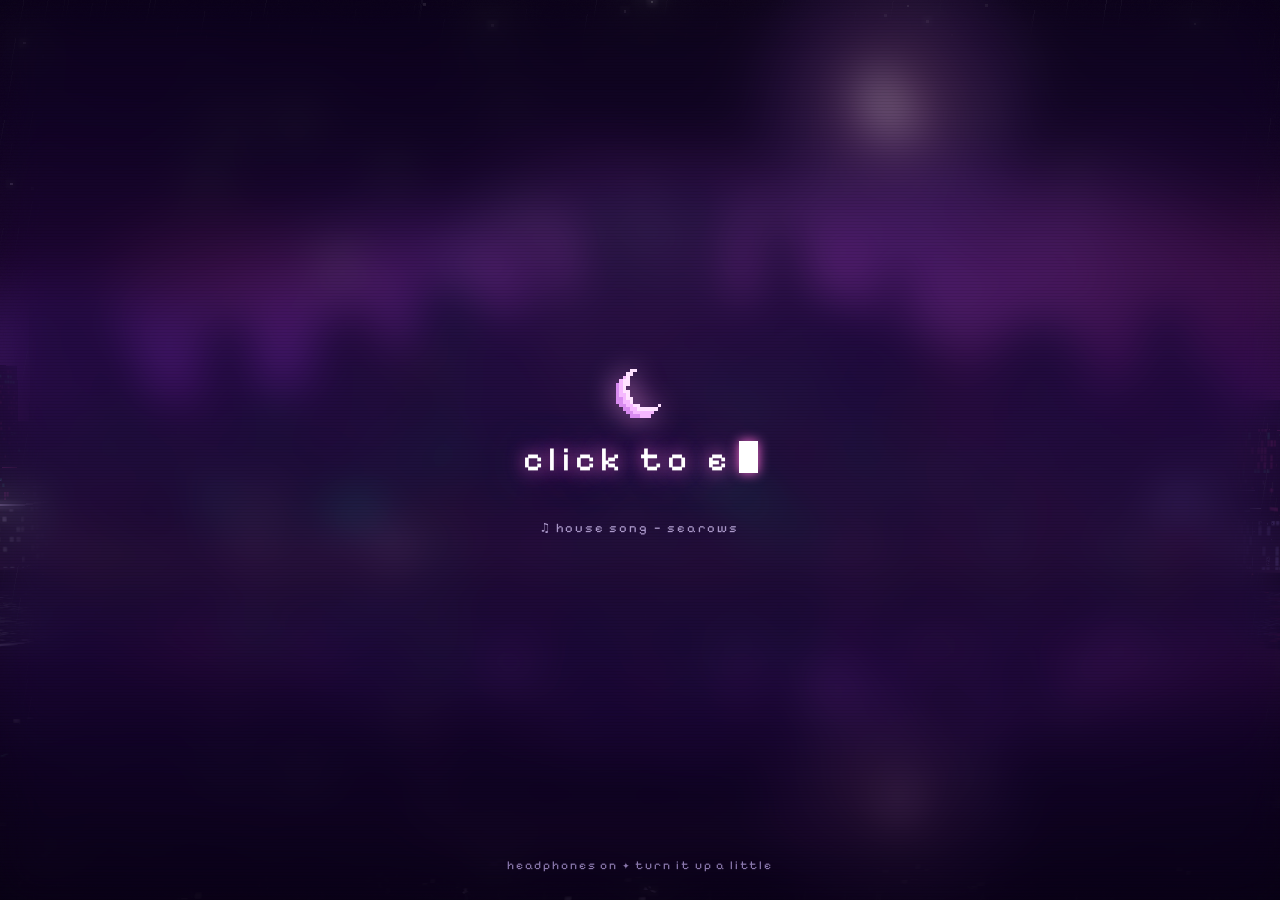
==== index.html @ 864dca1b "Add neon night-city bio page A static GitHub Pages bio site: a frosted 3D tilt card in front of a th" ====
<!doctype html>
<html lang="en">
  <head>
    <meta charset="utf-8" />
    <meta name="viewport" content="width=device-width, initial-scale=1, viewport-fit=cover" />
    <title>Æon</title>
    <meta name="description" content="Æon (s.p.e_c) — a little neon city that never sleeps." />
    <meta name="theme-color" content="#0b0418" />
    <meta name="color-scheme" content="dark" />

    <meta property="og:type" content="website" />
    <meta property="og:title" content="Æon ✦ s.p.e_c" />
    <meta property="og:description" content="your value doesn’t decrease because of someone’s inability to see your worth." />
    <meta property="og:image" content="assets/img/avatar.webp" />
    <meta name="twitter:card" content="summary" />

    <link rel="icon" type="image/png" href="assets/img/favicon.png" />
    <link rel="apple-touch-icon" href="assets/img/apple-touch-icon.png" />

    <link rel="preconnect" href="https://fonts.googleapis.com" />
    <link rel="preconnect" href="https://fonts.gstatic.com" crossorigin />
    <link
      href="https://fonts.googleapis.com/css2?family=Grenze+Gotisch:wght@500;700&family=Outfit:wght@300;400;500;600&family=Pixelify+Sans:wght@400;500;600&display=swap"
      rel="stylesheet"
    />
    <link rel="stylesheet" href="assets/css/style.css" />
    <link rel="preload" href="assets/img/avatar.webp" as="image" />
    <link rel="preload" href="assets/img/banner.webp" as="image" />

    <script type="importmap">
      {
        "imports": {
          "three": "./assets/vendor/three/three.module.min.js",
          "three/addons/": "./assets/vendor/three/addons/"
        }
      }
    </script>
  </head>
  <body class="is-locked">
    <!-- the city -->
    <canvas id="city" aria-hidden="true"></canvas>
    <div class="fallback-sky" aria-hidden="true"></div>
    <div class="vignette" aria-hidden="true"></div>
    <div class="grain" aria-hidden="true"></div>
    <canvas id="sparkles" aria-hidden="true"></canvas>
    <div class="cursor" aria-hidden="true"><span class="cursor-ring"></span><span class="cursor-dot"></span></div>

    <!-- click to enter -->
    <div id="enter" class="enter" role="button" tabindex="0" aria-label="Click to enter">
      <div class="enter-scan" aria-hidden="true"></div>
      <div class="enter-inner">
        <div class="enter-moon" aria-hidden="true"></div>
        <p class="enter-title">
          <span id="enter-text">waking the city</span><span class="caret" aria-hidden="true"></span>
        </p>
        <div class="enter-loader" aria-hidden="true"><span id="enter-progress"></span></div>
        <p class="enter-sub" id="enter-sub">♫ house song — searows</p>
      </div>
      <p class="enter-hint">headphones on ✦ turn it up a little</p>
    </div>

    <!-- profile -->
    <main class="stage" id="stage">
      <!-- frosted glass lives outside the 3D layer stack so backdrop blur works -->
      <div class="glass" aria-hidden="true"></div>
      <div class="tilt" id="tilt">
        <article class="card" id="card" aria-label="Profile card">
          <div class="card-border" aria-hidden="true"></div>
          <div class="card-glare" aria-hidden="true"></div>

          <div class="card-content">
            <header class="banner">
              <img class="banner-img" id="banner" alt="" />
              <div class="banner-shine" aria-hidden="true"></div>
              <span class="chip chip-views" id="weather-chip" title="Current weather in the city"></span>
            </header>

            <div class="avatar-row">
              <div class="avatar" id="avatar">
                <span class="avatar-ring" aria-hidden="true"></span>
                <img class="avatar-img" id="avatar-img" alt="" />
                <span class="status-dot" id="status-dot" title="Idle" aria-label="Idle"></span>
                <span class="skulls" id="skulls" aria-hidden="true"></span>
              </div>
              <div class="status-bubble" id="status-bubble">
                <span id="status-text"></span>
              </div>
            </div>

            <section class="identity">
              <h1 class="display-name">
                <span class="name-text" id="display-name"></span>
                <span class="name-emoji" aria-hidden="true">
                  <svg viewBox="0 0 20 20"><circle cx="10" cy="10" r="9" fill="#ff9be6" /><circle cx="7" cy="8" r="1.4" fill="#3a0f3d" /><circle cx="13" cy="8" r="1.4" fill="#3a0f3d" /><path d="M6 11.5c1 2.2 7 2.2 8 0" fill="none" stroke="#3a0f3d" stroke-width="1.5" stroke-linecap="round" /></svg>
                </span>
              </h1>
              <p class="handle">
                <span id="username"></span>
                <span class="dot-sep" aria-hidden="true">•</span>
                <span class="server-tag" title="Server tag"><img src="assets/img/avatar.webp" alt="" />SpEc</span>
              </p>
              <ul class="badges" id="badges" aria-label="Badges"></ul>
            </section>

            <nav class="socials" id="socials" aria-label="Socials"></nav>

            <section class="block">
              <h2>Bio</h2>
              <p class="bio" id="bio" aria-live="off"></p>
            </section>

            <section class="block block-row">
              <div>
                <h2>Member Since</h2>
                <p class="meta" id="member-since"></p>
              </div>
              <div class="grow">
                <h2>Connections</h2>
                <ul class="connections" id="connections"></ul>
              </div>
            </section>

            <section class="block presence" id="presence" hidden>
              <h2>Right Now</h2>
              <p class="meta" id="presence-text"></p>
            </section>

            <section class="player" id="player" aria-label="Music player">
              <div class="player-top">
                <div class="disc" id="disc" aria-hidden="true"><span class="disc-label"></span></div>
                <div class="track">
                  <p class="track-title" id="track-title"></p>
                  <p class="track-artist" id="track-artist"></p>
                </div>
                <canvas class="viz" id="viz" aria-hidden="true"></canvas>
              </div>
              <div class="progress">
                <span class="time" id="time-cur">0:00</span>
                <div class="bar" id="bar" role="slider" tabindex="0" aria-label="Seek" aria-valuemin="0" aria-valuemax="100" aria-valuenow="0">
                  <div class="bar-fill" id="bar-fill"></div>
                  <div class="bar-knob" id="bar-knob"></div>
                </div>
                <span class="time" id="time-dur">0:00</span>
              </div>
              <div class="player-controls">
                <div class="volume">
                  <button class="icon-btn sm" id="vol-btn" aria-label="Mute"></button>
                  <input type="range" id="vol" min="0" max="1" step="0.01" aria-label="Volume" />
                </div>
                <div class="transport">
                  <button class="icon-btn" id="prev-btn" aria-label="Previous"></button>
                  <button class="icon-btn play" id="play-btn" aria-label="Play"></button>
                  <button class="icon-btn" id="next-btn" aria-label="Next"></button>
                </div>
                <div class="loop-tag" aria-hidden="true">on repeat</div>
              </div>
            </section>
          </div>
        </article>
      </div>
    </main>

    <!-- hud -->
    <div class="hud-left" aria-hidden="true">
      <span id="clock">--:--</span>
      <span class="hud-sep">/</span>
      <span id="hud-weather">rain</span>
    </div>

    <aside class="dock" aria-label="Scene settings">
      <button class="icon-btn" id="weather-btn" data-tip="weather · W"></button>
      <button class="icon-btn" id="ambience-btn" data-tip="ambience · A"></button>
      <button class="icon-btn" id="pixel-btn" data-tip="pixel mode · P"></button>
      <button class="icon-btn" id="mute-btn" data-tip="mute · M"></button>
    </aside>

    <div class="toast" id="toast" role="status" aria-live="polite"></div>

    <noscript>
      <div class="noscript">this little city needs JavaScript to wake up ✦</div>
    </noscript>

    <script type="module" src="assets/js/main.js"></script>
  </body>
</html>
---- assets/css/style.css ----
/* ─────────────────────────────────────────────────────────────
   SpEc — neon night city bio
   ───────────────────────────────────────────────────────────── */

:root {
  --bg: #07020f;
  --ink: #f4ecff;
  --muted: #c2b0e2;
  --dim: #8b78ad;
  --line: rgba(205, 170, 255, 0.14);
  --line-strong: rgba(220, 190, 255, 0.28);
  --glass: rgba(20, 8, 40, 0.5);
  --glass-2: rgba(36, 14, 66, 0.55);
  --pink: #ff6fd8;
  --cyan: #6ff0ff;
  --lav: #b49cff;
  --idle: #f0b232;
  --radius: 22px;
  --font: 'Outfit', system-ui, -apple-system, 'Segoe UI', sans-serif;
  --pixel: 'Pixelify Sans', 'Outfit', monospace;
  --goth: 'Grenze Gotisch', 'Outfit', serif;
  --ease: cubic-bezier(0.2, 0.8, 0.2, 1);
}

*,
*::before,
*::after {
  box-sizing: border-box;
}

html,
body {
  margin: 0;
  min-height: 100%;
  background: var(--bg);
  color: var(--ink);
  font-family: var(--font);
  -webkit-font-smoothing: antialiased;
  -webkit-tap-highlight-color: transparent;
}

body {
  overflow-x: hidden;
}
body.is-locked {
  overflow: hidden;
}

img {
  display: block;
  max-width: 100%;
}

button {
  font: inherit;
  color: inherit;
  background: none;
  border: 0;
  padding: 0;
  cursor: pointer;
}

a {
  color: inherit;
  text-decoration: none;
}

:focus-visible {
  outline: 2px solid var(--cyan);
  outline-offset: 3px;
  border-radius: 10px;
}

svg {
  display: block;
}

/* ───────── background layers ───────── */

#city {
  position: fixed;
  inset: 0;
  width: 100vw;
  height: 100vh;
  height: 100lvh;
  display: block;
  z-index: 0;
}
#city.pixelated {
  image-rendering: pixelated;
}

.fallback-sky {
  position: fixed;
  inset: 0;
  z-index: -1;
  background:
    radial-gradient(120% 60% at 50% 100%, rgba(122, 40, 140, 0.55), transparent 60%),
    linear-gradient(#05010c, #140630 55%, #2f1157);
}
.no-webgl .fallback-sky {
  z-index: 0;
}
.no-webgl .fallback-sky::after {
  content: '';
  position: absolute;
  inset: auto 0 0 0;
  height: 45%;
  background: url('../img/banner.webp') center bottom / cover no-repeat;
  opacity: 0.55;
  filter: blur(2px) saturate(1.2);
  mask-image: linear-gradient(transparent, #000 40%);
}

.vignette {
  position: fixed;
  inset: 0;
  z-index: 1;
  pointer-events: none;
  background:
    radial-gradient(120% 90% at 50% 45%, transparent 55%, rgba(4, 0, 10, 0.7) 100%),
    linear-gradient(rgba(7, 2, 15, 0.25), transparent 30%, transparent 75%, rgba(7, 2, 15, 0.5));
}

.grain {
  position: fixed;
  inset: -50%;
  z-index: 2;
  pointer-events: none;
  opacity: 0.07;
  mix-blend-mode: overlay;
  background-image: url("data:image/svg+xml,%3Csvg xmlns='http://www.w3.org/2000/svg' width='200' height='200'%3E%3Cfilter id='n'%3E%3CfeTurbulence type='fractalNoise' baseFrequency='0.9' numOctaves='2' stitchTiles='stitch'/%3E%3C/filter%3E%3Crect width='100%25' height='100%25' filter='url(%23n)'/%3E%3C/svg%3E");
  animation: grain 1.2s steps(6) infinite;
}
@keyframes grain {
  0% { transform: translate(0, 0); }
  20% { transform: translate(-4%, 3%); }
  40% { transform: translate(3%, -5%); }
  60% { transform: translate(-6%, -2%); }
  80% { transform: translate(5%, 4%); }
  100% { transform: translate(0, 0); }
}

#sparkles {
  position: fixed;
  inset: 0;
  z-index: 60;
  pointer-events: none;
}

/* ───────── custom cursor ───────── */

.cursor {
  display: none;
}
@media (pointer: fine) {
  body.custom-cursor,
  body.custom-cursor a,
  body.custom-cursor button,
  body.custom-cursor [role='button'],
  body.custom-cursor [role='slider'],
  body.custom-cursor input {
    cursor: none;
  }
  body.custom-cursor .cursor {
    display: block;
  }
}
.cursor {
  position: fixed;
  left: 0;
  top: 0;
  z-index: 70;
  pointer-events: none;
  opacity: 0;
  transition: opacity 0.3s;
}
.cursor.is-active {
  opacity: 1;
}
.cursor-dot,
.cursor-ring {
  position: absolute;
  left: 0;
  top: 0;
  border-radius: 50%;
  transform: translate(-50%, -50%);
}
.cursor-dot {
  width: 6px;
  height: 6px;
  background: #fff;
  box-shadow: 0 0 10px 2px var(--pink), 0 0 22px 4px rgba(111, 240, 255, 0.5);
}
.cursor-ring {
  width: 30px;
  height: 30px;
  border: 1.5px solid rgba(255, 255, 255, 0.45);
  transition: width 0.25s var(--ease), height 0.25s var(--ease), border-color 0.25s, background 0.25s;
}
.cursor.is-hover .cursor-ring {
  width: 46px;
  height: 46px;
  border-color: var(--pink);
  background: rgba(255, 111, 216, 0.08);
}
.cursor.is-down .cursor-ring {
  width: 22px;
  height: 22px;
}

/* ───────── enter screen ───────── */

.enter {
  position: fixed;
  inset: 0;
  z-index: 50;
  display: grid;
  place-items: center;
  background: rgba(8, 2, 18, 0.42);
  -webkit-backdrop-filter: blur(22px) saturate(1.25);
  backdrop-filter: blur(22px) saturate(1.25);
  cursor: pointer;
  transition: opacity 1.1s var(--ease), backdrop-filter 1.1s var(--ease), -webkit-backdrop-filter 1.1s var(--ease);
  user-select: none;
}
.enter.is-loading {
  cursor: progress;
}
.enter.is-gone {
  opacity: 0;
  -webkit-backdrop-filter: blur(0) saturate(1);
  backdrop-filter: blur(0) saturate(1);
  pointer-events: none;
}
.enter-scan {
  position: absolute;
  inset: 0;
  pointer-events: none;
  background: repeating-linear-gradient(transparent 0 2px, rgba(0, 0, 0, 0.16) 2px 3px);
  opacity: 0.5;
}
.enter-inner {
  position: relative;
  display: grid;
  justify-items: center;
  gap: 18px;
  padding: 24px;
  text-align: center;
  animation: float 6s ease-in-out infinite;
}
@keyframes float {
  50% { transform: translateY(-8px); }
}
.enter-moon {
  width: 56px;
  height: 56px;
  filter: drop-shadow(0 0 14px rgba(255, 160, 240, 0.7));
}
.enter-moon svg {
  width: 100%;
  height: 100%;
}
.enter-title {
  margin: 0;
  font-family: var(--pixel);
  font-weight: 500;
  font-size: clamp(22px, 4.4vw, 34px);
  letter-spacing: 0.18em;
  text-transform: lowercase;
  color: #fff;
  text-shadow: 0 0 18px rgba(255, 111, 216, 0.85), 0 0 42px rgba(160, 110, 255, 0.6);
}
.caret {
  display: inline-block;
  width: 0.55em;
  height: 0.95em;
  margin-left: 0.18em;
  vertical-align: -0.1em;
  background: currentColor;
  box-shadow: 0 0 12px var(--pink);
  animation: blink 1s steps(1) infinite;
}
@keyframes blink {
  50% { opacity: 0; }
}
.enter-loader {
  width: 180px;
  height: 4px;
  border-radius: 4px;
  background: rgba(255, 255, 255, 0.1);
  overflow: hidden;
  transition: opacity 0.5s;
}
.enter-loader span {
  display: block;
  height: 100%;
  width: 0%;
  background: linear-gradient(90deg, var(--cyan), var(--lav), var(--pink));
  box-shadow: 0 0 12px var(--pink);
  transition: width 0.4s var(--ease);
}
.enter.is-ready .enter-loader {
  opacity: 0;
}
.enter-sub {
  margin: 0;
  font-family: var(--pixel);
  font-size: 13px;
  letter-spacing: 0.14em;
  color: var(--muted);
  opacity: 0.85;
}
.enter-hint {
  position: absolute;
  bottom: max(28px, env(safe-area-inset-bottom));
  left: 0;
  right: 0;
  margin: 0;
  text-align: center;
  font-family: var(--pixel);
  font-size: 12px;
  letter-spacing: 0.16em;
  color: var(--dim);
}

/* ───────── stage + card ───────── */

.stage {
  position: relative;
  z-index: 10;
  min-height: 100vh;
  min-height: 100dvh;
  display: grid;
  grid-template-columns: min(420px, 100%);
  justify-content: center;
  align-content: center;
  padding: 48px 16px 88px;
  perspective: 1400px;
}

/* glass + tilt share one grid cell and the same rotation */
.glass,
.tilt {
  grid-area: 1 / 1;
  transform: rotateX(var(--rx, 0deg)) rotateY(var(--ry, 0deg));
  translate: 0 60px;
  scale: 0.92;
  rotate: x 24deg;
}
.glass {
  opacity: 0;
}
.is-entered .glass,
.is-entered .tilt {
  animation: card-in 1.5s var(--ease) 0.35s forwards;
}
@keyframes card-in {
  to {
    translate: 0 0;
    scale: 1;
    rotate: x 0deg;
    opacity: 1;
  }
}

.tilt {
  transform-style: preserve-3d;
}

.card {
  position: relative;
  border-radius: var(--radius);
  transform-style: preserve-3d;
}

.glass {
  border-radius: var(--radius);
  background:
    radial-gradient(120% 70% at 50% 0%, rgba(120, 50, 200, 0.22), transparent 60%),
    linear-gradient(180deg, rgba(28, 10, 54, 0.6), rgba(12, 4, 26, 0.76));
  -webkit-backdrop-filter: blur(18px) saturate(1.3);
  backdrop-filter: blur(18px) saturate(1.3);
  box-shadow:
    0 30px 80px -20px rgba(0, 0, 0, 0.8),
    0 0 0 1px rgba(255, 255, 255, 0.04) inset,
    0 0 60px -10px rgba(180, 80, 255, 0.35);
}

@property --spin {
  syntax: '<angle>';
  inherits: false;
  initial-value: 0deg;
}
.card-border {
  position: absolute;
  inset: 0;
  border-radius: inherit;
  padding: 1.5px;
  background: conic-gradient(
    from var(--spin),
    rgba(111, 240, 255, 0.85),
    rgba(180, 156, 255, 0.25) 25%,
    rgba(255, 111, 216, 0.85) 50%,
    rgba(180, 156, 255, 0.25) 75%,
    rgba(111, 240, 255, 0.85)
  );
  -webkit-mask: linear-gradient(#000 0 0) content-box, linear-gradient(#000 0 0);
  -webkit-mask-composite: xor;
  mask: linear-gradient(#000 0 0) content-box exclude, linear-gradient(#000 0 0);
  animation: spin 9s linear infinite, fade-75 1s ease 0.9s forwards;
  opacity: 0;
  pointer-events: none;
}
@keyframes fade-75 {
  to { opacity: 0.75; }
}
@keyframes spin {
  to { --spin: 360deg; }
}

.card-glare {
  position: absolute;
  inset: 0;
  border-radius: inherit;
  pointer-events: none;
  background: radial-gradient(
    600px circle at var(--gx, 50%) var(--gy, 0%),
    rgba(255, 255, 255, 0.11),
    rgba(255, 170, 240, 0.04) 30%,
    transparent 55%
  );
  mix-blend-mode: screen;
  transform: translateZ(1px);
}
.card-border,
.card-glare {
  animation-play-state: paused;
}
.is-entered .card-border,
.is-entered .card-glare {
  animation-play-state: running;
}

.card-content {
  position: relative;
  padding: 10px 10px 12px;
  transform-style: preserve-3d;
}

/* depth layers — these float above the glass as the card tilts */
.banner { transform: translateZ(14px); }
.avatar-row { transform: translateZ(46px); }
.identity { transform: translateZ(34px); }
.socials { transform: translateZ(30px); }
.block { transform: translateZ(20px); }
.player { transform: translateZ(26px); }

/* staged reveal */
.card-content > * {
  opacity: 0;
  translate: 0 14px;
}
.is-entered .card-content > * {
  animation: rise 0.9s var(--ease) forwards;
}
.is-entered .card-content > :nth-child(1) { animation-delay: 0.7s; }
.is-entered .card-content > :nth-child(2) { animation-delay: 0.82s; }
.is-entered .card-content > :nth-child(3) { animation-delay: 0.94s; }
.is-entered .card-content > :nth-child(4) { animation-delay: 1.06s; }
.is-entered .card-content > :nth-child(5) { animation-delay: 1.18s; }
.is-entered .card-content > :nth-child(6) { animation-delay: 1.3s; }
.is-entered .card-content > :nth-child(7) { animation-delay: 1.42s; }
.is-entered .card-content > :nth-child(8) { animation-delay: 1.54s; }
@keyframes rise {
  to {
    opacity: 1;
    translate: 0 0;
  }
}

/* ───────── banner ───────── */

.banner {
  position: relative;
  height: 136px;
  border-radius: 16px;
  overflow: hidden;
  background: #120626;
}
.banner-img {
  width: 100%;
  height: 100%;
  object-fit: cover;
  image-rendering: pixelated;
  transform: scale(1.06);
  transition: transform 0.6s var(--ease);
}
.card:hover .banner-img {
  transform: scale(1.1);
}
.banner::after {
  content: '';
  position: absolute;
  inset: 0;
  background: linear-gradient(180deg, transparent 45%, rgba(14, 5, 30, 0.7));
}
.banner-shine {
  position: absolute;
  inset: 0;
  z-index: 1;
  background: linear-gradient(105deg, transparent 35%, rgba(255, 255, 255, 0.16) 48%, transparent 60%);
  translate: -120% 0;
  animation: shine 7s ease-in-out 2.5s infinite;
}
@keyframes shine {
  0% { translate: -120% 0; }
  22%, 100% { translate: 120% 0; }
}
.chip {
  position: absolute;
  z-index: 2;
  top: 10px;
  right: 10px;
  display: inline-flex;
  align-items: center;
  gap: 6px;
  padding: 5px 10px 5px 8px;
  border-radius: 999px;
  font-family: var(--pixel);
  font-size: 11px;
  letter-spacing: 0.08em;
  color: var(--ink);
  background: rgba(10, 3, 22, 0.55);
  border: 1px solid var(--line);
  -webkit-backdrop-filter: blur(6px);
  backdrop-filter: blur(6px);
}
.chip svg {
  width: 13px;
  height: 13px;
}

/* ───────── avatar ───────── */

.avatar-row {
  position: relative;
  display: flex;
  align-items: flex-end;
  gap: 10px;
  margin: -56px 0 0 14px;
  z-index: 2;
}
.avatar {
  position: relative;
  width: 104px;
  height: 104px;
  flex: none;
}
.avatar-img {
  position: absolute;
  inset: 7px;
  width: calc(100% - 14px);
  height: calc(100% - 14px);
  border-radius: 50%;
  object-fit: cover;
  image-rendering: pixelated;
  border: 4px solid #160831;
  background: #160831;
}
.avatar-ring {
  position: absolute;
  inset: 0;
  border-radius: 50%;
  background: conic-gradient(from 200deg, #ff5fd2, #c86bff, #6c3cff, #ff5fd2 70%, #ffc0f0, #ff5fd2);
  filter: drop-shadow(0 0 10px rgba(255, 95, 210, 0.8)) drop-shadow(0 0 24px rgba(160, 80, 255, 0.5));
  -webkit-mask: radial-gradient(circle, transparent 46px, #000 47px);
  mask: radial-gradient(circle, transparent 46px, #000 47px);
  animation: ring 12s linear infinite;
}
@keyframes ring {
  to { transform: rotate(360deg); }
}
.status-dot {
  position: absolute;
  right: 2px;
  bottom: 4px;
  width: 30px;
  height: 30px;
  border-radius: 50%;
  background: #160831;
  display: grid;
  place-items: center;
}
.status-dot::before {
  content: '';
  width: 18px;
  height: 18px;
  border-radius: 50%;
  background: var(--status, var(--idle));
  -webkit-mask: radial-gradient(circle at 30% 30%, transparent 5.5px, #000 6px);
  mask: radial-gradient(circle at 30% 30%, transparent 5.5px, #000 6px);
  filter: drop-shadow(0 0 6px var(--status, var(--idle)));
}
.status-dot[data-status='online']::before,
.status-dot[data-status='dnd']::before,
.status-dot[data-status='offline']::before {
  -webkit-mask: none;
  mask: none;
}
.status-dot[data-status='online'] { --status: #23a55a; }
.status-dot[data-status='dnd'] { --status: #f23f43; }
.status-dot[data-status='offline'] { --status: #80848e; }

.skulls {
  position: absolute;
  left: -14px;
  bottom: -6px;
  display: flex;
  align-items: flex-end;
  gap: 0;
  pointer-events: none;
  filter: drop-shadow(0 2px 0 #4a2a8a) drop-shadow(0 0 8px rgba(180, 140, 255, 0.5));
}
.skulls svg {
  width: 34px;
  height: 34px;
  animation: bob 3.2s ease-in-out infinite;
}
.skulls svg + svg {
  width: 24px;
  height: 24px;
  margin-left: -6px;
  animation-delay: -1.2s;
}
@keyframes bob {
  50% { transform: translateY(-3px) rotate(-4deg); }
}

.status-bubble {
  position: relative;
  margin-bottom: 30px;
  max-width: 220px;
  padding: 8px 12px;
  border-radius: 16px;
  font-size: 13px;
  line-height: 1.3;
  color: var(--ink);
  background: rgba(34, 14, 64, 0.85);
  border: 1px solid var(--line-strong);
  box-shadow: 0 6px 20px rgba(0, 0, 0, 0.35);
}
.status-bubble::before,
.status-bubble::after {
  content: '';
  position: absolute;
  border-radius: 50%;
  background: rgba(34, 14, 64, 0.85);
  border: 1px solid var(--line-strong);
}
.status-bubble::before {
  width: 12px;
  height: 12px;
  left: -8px;
  bottom: -4px;
}
.status-bubble::after {
  width: 7px;
  height: 7px;
  left: -16px;
  bottom: -10px;
}

/* ───────── identity ───────── */

.identity {
  padding: 10px 12px 0;
}
.display-name {
  margin: 0;
  display: flex;
  align-items: center;
  gap: 10px;
  font-family: var(--goth);
  font-weight: 700;
  font-size: 46px;
  line-height: 1.05;
  letter-spacing: 0.01em;
}
.name-text {
  position: relative;
  background: linear-gradient(100deg, #8ff6ff 0%, #b9a2ff 38%, #ff8ae0 70%, #ffc6f1 100%);
  background-size: 200% 100%;
  -webkit-background-clip: text;
  background-clip: text;
  color: transparent;
  filter: drop-shadow(0 0 12px rgba(255, 111, 216, 0.45)) drop-shadow(0 0 2px rgba(255, 255, 255, 0.3));
  animation: sheen 8s ease-in-out infinite;
}
@keyframes sheen {
  50% { background-position: 100% 0; }
}
.name-text::before,
.name-text::after {
  content: attr(data-text);
  position: absolute;
  inset: 0;
  opacity: 0;
  pointer-events: none;
}
.display-name:hover .name-text::before {
  opacity: 0.7;
  color: var(--cyan);
  -webkit-text-fill-color: var(--cyan);
  animation: glitch-a 0.6s steps(2) infinite;
}
.display-name:hover .name-text::after {
  opacity: 0.7;
  color: var(--pink);
  -webkit-text-fill-color: var(--pink);
  animation: glitch-b 0.6s steps(2) infinite;
}
@keyframes glitch-a {
  0% { transform: translate(-2px, 0); clip-path: inset(0 0 60% 0); }
  50% { transform: translate(2px, 1px); clip-path: inset(40% 0 20% 0); }
  100% { transform: translate(-1px, -1px); clip-path: inset(70% 0 0 0); }
}
@keyframes glitch-b {
  0% { transform: translate(2px, 0); clip-path: inset(50% 0 10% 0); }
  50% { transform: translate(-2px, -1px); clip-path: inset(0 0 70% 0); }
  100% { transform: translate(1px, 1px); clip-path: inset(20% 0 40% 0); }
}
.name-emoji svg {
  width: 26px;
  height: 26px;
  filter: drop-shadow(0 0 8px rgba(255, 155, 230, 0.7));
  animation: wiggle 5s ease-in-out infinite;
}
@keyframes wiggle {
  0%, 86%, 100% { transform: rotate(0); }
  90% { transform: rotate(-14deg); }
  95% { transform: rotate(10deg); }
}

.handle {
  margin: 6px 0 0;
  display: flex;
  align-items: center;
  gap: 8px;
  font-size: 15px;
  color: var(--muted);
}
.dot-sep {
  color: var(--dim);
}
.server-tag {
  display: inline-flex;
  align-items: center;
  gap: 6px;
  padding: 3px 9px 3px 4px;
  border-radius: 8px;
  font-family: var(--pixel);
  font-size: 12px;
  letter-spacing: 0.06em;
  color: var(--ink);
  background: rgba(255, 255, 255, 0.06);
  border: 1px solid var(--line);
}
.server-tag img {
  width: 16px;
  height: 16px;
  border-radius: 4px;
  image-rendering: pixelated;
}

.badges {
  list-style: none;
  margin: 12px 0 0;
  padding: 5px 6px;
  display: inline-flex;
  flex-wrap: wrap;
  gap: 2px;
  border-radius: 10px;
  background: rgba(10, 3, 22, 0.45);
  border: 1px solid var(--line);
}
.badge {
  position: relative;
  width: 26px;
  height: 26px;
  display: grid;
  place-items: center;
  border-radius: 7px;
  color: var(--c, var(--lav));
  transition: transform 0.25s var(--ease), background 0.25s;
}
.badge svg {
  width: 16px;
  height: 16px;
  filter: drop-shadow(0 0 5px var(--c, var(--lav)));
}
.badge:hover {
  transform: translateY(-2px) scale(1.12);
  background: rgba(255, 255, 255, 0.07);
}

/* tooltips */
[data-tip] {
  position: relative;
}
[data-tip]::after {
  content: attr(data-tip);
  position: absolute;
  left: 50%;
  bottom: calc(100% + 8px);
  translate: -50% 4px;
  white-space: nowrap;
  padding: 5px 9px;
  border-radius: 8px;
  font-family: var(--pixel);
  font-size: 11px;
  letter-spacing: 0.06em;
  color: #fff;
  background: rgba(14, 5, 30, 0.95);
  border: 1px solid var(--line-strong);
  box-shadow: 0 6px 18px rgba(0, 0, 0, 0.45);
  opacity: 0;
  pointer-events: none;
  transition: opacity 0.18s, translate 0.18s var(--ease);
  z-index: 20;
}
[data-tip]:hover::after,
[data-tip]:focus-visible::after {
  opacity: 1;
  translate: -50% 0;
}

/* ───────── socials ───────── */

.socials {
  display: flex;
  flex-wrap: wrap;
  justify-content: center;
  gap: 6px;
  padding: 14px 8px 2px;
}
.social {
  width: 36px;
  height: 36px;
  display: grid;
  place-items: center;
  border-radius: 12px;
  color: var(--ink);
  background: rgba(255, 255, 255, 0.05);
  border: 1px solid var(--line);
  transition: transform 0.3s var(--ease), background 0.3s, color 0.3s, box-shadow 0.3s, border-color 0.3s;
}
.social svg {
  width: 17px;
  height: 17px;
  transition: filter 0.3s;
}
.social:hover,
.social:focus-visible {
  transform: translateY(-4px);
  color: #fff;
  border-color: var(--hc, var(--pink));
  background: color-mix(in srgb, var(--hc, var(--pink)) 18%, transparent);
  box-shadow: 0 10px 26px -8px var(--hc, var(--pink));
}
.social:hover svg {
  filter: drop-shadow(0 0 6px var(--hc, var(--pink)));
}
.social.is-placeholder {
  opacity: 0.8;
}

/* ───────── blocks ───────── */

.block {
  margin: 12px 12px 0;
  padding-top: 12px;
  border-top: 1px solid var(--line);
}
.block h2 {
  margin: 0 0 6px;
  font-size: 12px;
  font-weight: 600;
  letter-spacing: 0.12em;
  text-transform: uppercase;
  color: var(--dim);
}
.bio {
  margin: 0;
  min-height: 2.9em;
  font-size: 15px;
  line-height: 1.45;
  color: var(--ink);
}
.bio .caret {
  width: 2px;
  height: 1em;
  margin-left: 2px;
  background: var(--pink);
}
.block-row {
  display: flex;
  gap: 22px;
  flex-wrap: wrap;
}
.block-row > div {
  min-width: 0;
}
.block-row > .grow {
  flex: 1;
}
.meta {
  margin: 0;
  display: flex;
  align-items: center;
  gap: 7px;
  font-size: 14.5px;
  color: var(--ink);
}
.meta small {
  color: var(--dim);
  font-size: 12.5px;
}
.meta svg {
  width: 15px;
  height: 15px;
  color: var(--lav);
  flex: none;
}

/* ───────── player ───────── */

.player {
  margin: 14px 4px 0;
  padding: 12px 12px 10px;
  border-radius: 16px;
  background: linear-gradient(135deg, rgba(60, 20, 110, 0.38), rgba(20, 8, 40, 0.5));
  border: 1px solid var(--line);
  box-shadow: inset 0 1px 0 rgba(255, 255, 255, 0.05);
}
.player-top {
  display: flex;
  align-items: center;
  gap: 12px;
}
.disc {
  position: relative;
  width: 48px;
  height: 48px;
  flex: none;
  border-radius: 50%;
  background:
    radial-gradient(circle, #0d0418 0 3px, transparent 3.5px),
    radial-gradient(circle, transparent 12px, rgba(255, 255, 255, 0.06) 12.5px, transparent 13.5px),
    radial-gradient(circle, transparent 16px, rgba(255, 255, 255, 0.05) 16.5px, transparent 17.5px),
    radial-gradient(circle, transparent 20px, rgba(255, 255, 255, 0.04) 20.5px, transparent 21.5px),
    conic-gradient(from 30deg, #1a0a2e, #2a1248, #1a0a2e, #2a1248, #1a0a2e);
  box-shadow: 0 0 0 1px rgba(255, 255, 255, 0.08), 0 6px 18px rgba(0, 0, 0, 0.5);
  animation: vinyl 3.6s linear infinite;
  animation-play-state: paused;
}
.disc-label {
  position: absolute;
  inset: 14px;
  border-radius: 50%;
  background: url('../img/avatar.webp') center / 260% no-repeat;
  image-rendering: pixelated;
  -webkit-mask: radial-gradient(circle, transparent 2.5px, #000 3px);
  mask: radial-gradient(circle, transparent 2.5px, #000 3px);
}
.is-playing .disc {
  animation-play-state: running;
  box-shadow: 0 0 0 1px rgba(255, 255, 255, 0.08), 0 0 22px -2px rgba(255, 111, 216, 0.6);
}
@keyframes vinyl {
  to { transform: rotate(360deg); }
}
.track {
  min-width: 0;
  flex: 1;
}
.track-title {
  margin: 0;
  font-weight: 600;
  font-size: 15px;
  white-space: nowrap;
  overflow: hidden;
  text-overflow: ellipsis;
}
.track-artist {
  margin: 2px 0 0;
  font-size: 13px;
  color: var(--muted);
  white-space: nowrap;
  overflow: hidden;
  text-overflow: ellipsis;
}
.viz {
  width: 84px;
  height: 34px;
  flex: none;
}

.progress {
  display: flex;
  align-items: center;
  gap: 10px;
  margin-top: 10px;
}
.time {
  font-family: var(--pixel);
  font-size: 11px;
  letter-spacing: 0.04em;
  color: var(--muted);
  min-width: 30px;
  font-variant-numeric: tabular-nums;
}
.time:last-child {
  text-align: right;
}
.bar {
  position: relative;
  flex: 1;
  height: 16px;
  cursor: pointer;
  touch-action: none;
}
.bar::before {
  content: '';
  position: absolute;
  left: 0;
  right: 0;
  top: 50%;
  height: 4px;
  translate: 0 -50%;
  border-radius: 4px;
  background: rgba(255, 255, 255, 0.12);
}
.bar-fill {
  position: absolute;
  left: 0;
  top: 50%;
  height: 4px;
  width: 0%;
  translate: 0 -50%;
  border-radius: 4px;
  background: linear-gradient(90deg, var(--cyan), var(--lav), var(--pink));
  box-shadow: 0 0 10px rgba(255, 111, 216, 0.55);
}
.bar-knob {
  position: absolute;
  top: 50%;
  left: 0%;
  width: 12px;
  height: 12px;
  translate: -50% -50%;
  border-radius: 50%;
  background: #fff;
  box-shadow: 0 0 10px var(--pink);
  scale: 0;
  transition: scale 0.2s var(--ease);
}
.bar:hover .bar-knob,
.bar:focus-visible .bar-knob,
.bar.is-drag .bar-knob {
  scale: 1;
}

.player-controls {
  display: grid;
  grid-template-columns: 1fr auto 1fr;
  align-items: center;
  margin-top: 6px;
}
.transport {
  display: flex;
  align-items: center;
  gap: 6px;
}
.icon-btn {
  width: 36px;
  height: 36px;
  display: grid;
  place-items: center;
  border-radius: 12px;
  color: var(--ink);
  transition: background 0.2s, transform 0.2s var(--ease), color 0.2s;
}
.icon-btn svg {
  width: 18px;
  height: 18px;
}
.icon-btn:hover {
  background: rgba(255, 255, 255, 0.08);
}
.icon-btn:active {
  transform: scale(0.92);
}
.icon-btn.sm {
  width: 30px;
  height: 30px;
}
.icon-btn.sm svg {
  width: 16px;
  height: 16px;
}
.icon-btn.play {
  width: 42px;
  height: 42px;
  border-radius: 50%;
  color: #1a0630;
  background: linear-gradient(135deg, #fff, #ffd4f4);
  box-shadow: 0 0 20px -2px rgba(255, 111, 216, 0.7);
}
.icon-btn.play:hover {
  background: linear-gradient(135deg, #fff, #ffc2ef);
  transform: scale(1.06);
}
.icon-btn.play svg {
  fill: currentColor;
}
.volume {
  display: flex;
  align-items: center;
  gap: 4px;
  color: var(--muted);
}
.volume input[type='range'] {
  -webkit-appearance: none;
  appearance: none;
  width: 64px;
  height: 16px;
  background: transparent;
}
.volume input[type='range']::-webkit-slider-runnable-track {
  height: 3px;
  border-radius: 3px;
  background: linear-gradient(90deg, var(--lav) var(--v, 50%), rgba(255, 255, 255, 0.15) var(--v, 50%));
}
.volume input[type='range']::-moz-range-track {
  height: 3px;
  border-radius: 3px;
  background: linear-gradient(90deg, var(--lav) var(--v, 50%), rgba(255, 255, 255, 0.15) var(--v, 50%));
}
.volume input[type='range']::-webkit-slider-thumb {
  -webkit-appearance: none;
  width: 11px;
  height: 11px;
  margin-top: -4px;
  border-radius: 50%;
  background: #fff;
  box-shadow: 0 0 8px var(--pink);
}
.volume input[type='range']::-moz-range-thumb {
  width: 11px;
  height: 11px;
  border: 0;
  border-radius: 50%;
  background: #fff;
  box-shadow: 0 0 8px var(--pink);
}
.loop-tag {
  justify-self: end;
  font-family: var(--pixel);
  font-size: 10.5px;
  letter-spacing: 0.1em;
  color: var(--dim);
}

/* ───────── connections ───────── */

.connections {
  list-style: none;
  margin: 4px 0 0;
  padding: 0;
  display: grid;
  gap: 8px;
}
.connection {
  display: flex;
  align-items: center;
  gap: 8px;
  padding: 5px 10px 5px 5px;
  border-radius: 999px;
  background: rgba(255, 255, 255, 0.04);
  border: 1px solid var(--line);
  transition: background 0.25s, border-color 0.25s, transform 0.25s var(--ease);
}
.connection:hover {
  background: rgba(255, 111, 216, 0.08);
  border-color: rgba(255, 111, 216, 0.4);
  transform: translateX(3px);
}
.connection .ico {
  width: 24px;
  height: 24px;
  display: grid;
  place-items: center;
  border-radius: 50%;
  background: #fff;
  color: #14072a;
}
.connection .ico svg {
  width: 15px;
  height: 15px;
}
.connection .label {
  flex: 1;
  font-size: 14px;
  font-weight: 500;
}
.connection .arrow svg {
  width: 14px;
  height: 14px;
  color: var(--muted);
  transition: transform 0.25s var(--ease);
}
.connection:hover .arrow svg {
  transform: translate(2px, -2px);
  color: var(--pink);
}

/* ───────── hud + dock ───────── */

.hud-left {
  position: fixed;
  z-index: 20;
  left: max(18px, env(safe-area-inset-left));
  bottom: max(18px, env(safe-area-inset-bottom));
  display: flex;
  gap: 8px;
  font-family: var(--pixel);
  font-size: 12px;
  letter-spacing: 0.14em;
  color: var(--muted);
  text-shadow: 0 0 10px rgba(180, 120, 255, 0.6);
  opacity: 0;
  transition: opacity 1s 1.5s;
}
.hud-sep {
  color: var(--dim);
}

.dock {
  position: fixed;
  z-index: 20;
  right: max(16px, env(safe-area-inset-right));
  bottom: max(16px, env(safe-area-inset-bottom));
  display: flex;
  gap: 4px;
  padding: 5px;
  border-radius: 16px;
  background: rgba(16, 6, 32, 0.55);
  border: 1px solid var(--line);
  -webkit-backdrop-filter: blur(12px);
  backdrop-filter: blur(12px);
  opacity: 0;
  translate: 0 12px;
  transition: opacity 1s 1.6s, translate 1s var(--ease) 1.6s;
}
.is-entered .dock,
.is-entered .hud-left {
  opacity: 1;
  translate: 0 0;
}
.dock .icon-btn {
  color: var(--muted);
}
.dock .icon-btn.is-on {
  color: var(--ink);
  background: rgba(180, 156, 255, 0.16);
}
.dock [data-tip]::after {
  left: auto;
  right: 0;
  translate: 0 4px;
}
.dock [data-tip]:hover::after,
.dock [data-tip]:focus-visible::after {
  translate: 0 0;
}

.toast {
  position: fixed;
  z-index: 80;
  left: 50%;
  top: max(20px, env(safe-area-inset-top));
  translate: -50% -20px;
  padding: 10px 16px;
  border-radius: 999px;
  font-family: var(--pixel);
  font-size: 13px;
  letter-spacing: 0.06em;
  color: #fff;
  background: rgba(20, 8, 40, 0.88);
  border: 1px solid rgba(255, 111, 216, 0.45);
  box-shadow: 0 10px 30px rgba(0, 0, 0, 0.5), 0 0 24px -6px var(--pink);
  opacity: 0;
  pointer-events: none;
  transition: opacity 0.3s, translate 0.4s var(--ease);
  white-space: nowrap;
}
.toast.is-on {
  opacity: 1;
  translate: -50% 0;
}

.noscript {
  position: fixed;
  inset: 0;
  z-index: 100;
  display: grid;
  place-items: center;
  font-family: var(--pixel);
  color: var(--ink);
  background: var(--bg);
}

/* ───────── responsive ───────── */

@media (max-width: 480px) {
  .stage {
    padding: 28px 14px 92px;
  }
  .socials {
    gap: 4px;
    padding-inline: 0;
  }
  .social {
    width: 33px;
    height: 33px;
    border-radius: 10px;
  }
  .social svg {
    width: 15px;
    height: 15px;
  }
  .banner {
    height: 128px;
  }
  .display-name {
    font-size: 40px;
  }
  .status-bubble {
    font-size: 12px;
    max-width: 170px;
  }
  .hud-left {
    display: none;
  }
  .dock {
    right: 50%;
    translate: 50% 12px;
  }
  .is-entered .dock {
    translate: 50% 0;
  }
}

@media (max-height: 760px) and (min-width: 481px) {
  .stage {
    align-content: start;
  }
}

@media (prefers-reduced-motion: reduce) {
  .grain,
  .enter-inner,
  .card-border,
  .avatar-ring,
  .banner-shine,
  .skulls svg,
  .name-text,
  .name-emoji svg {
    animation: none !important;
  }
  .is-entered .glass,
  .is-entered .tilt {
    animation-duration: 0.01s;
    animation-delay: 0s;
  }
  .is-entered .card-content > * {
    animation-duration: 0.01s;
    animation-delay: 0s !important;
  }
}
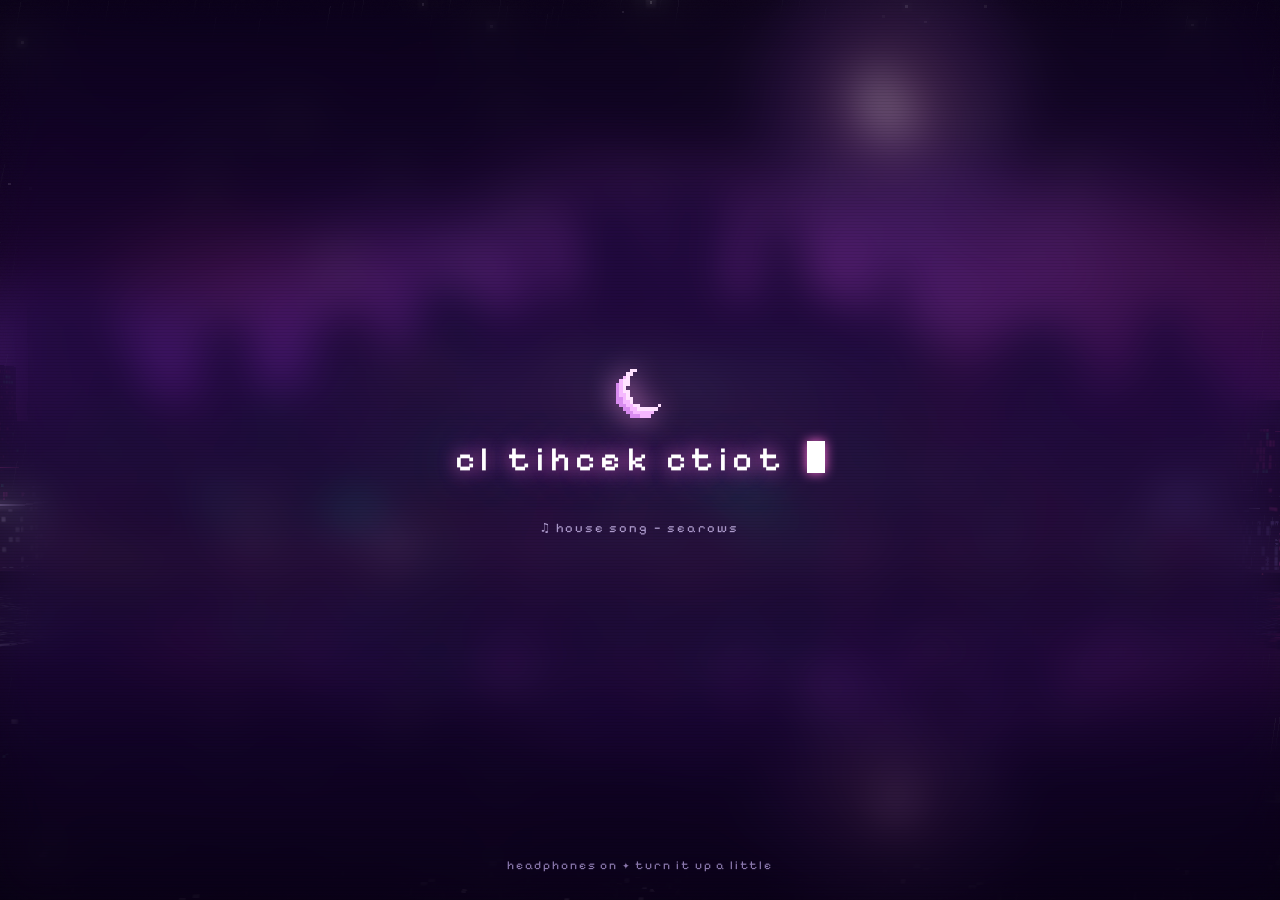
==== commit 813509aa: "Redesign as a horizontal guns.lol-style flip card Replace the Discord-profile layout with a wide 3D " ====
--- a/index.html
+++ b/index.html
@@ -25,7 +25,6 @@
     />
     <link rel="stylesheet" href="assets/css/style.css" />
     <link rel="preload" href="assets/img/avatar.webp" as="image" />
-    <link rel="preload" href="assets/img/banner.webp" as="image" />
 
     <script type="importmap">
       {
@@ -59,106 +58,135 @@
       <p class="enter-hint">headphones on ✦ turn it up a little</p>
     </div>
 
-    <!-- profile -->
+    <!-- the card -->
     <main class="stage" id="stage">
       <!-- frosted glass lives outside the 3D layer stack so backdrop blur works -->
       <div class="glass" aria-hidden="true"></div>
+
       <div class="tilt" id="tilt">
-        <article class="card" id="card" aria-label="Profile card">
+        <!-- ─── front ─── -->
+        <article class="face front" id="card" aria-label="Profile">
           <div class="card-border" aria-hidden="true"></div>
           <div class="card-glare" aria-hidden="true"></div>
 
-          <div class="card-content">
-            <header class="banner">
-              <img class="banner-img" id="banner" alt="" />
-              <div class="banner-shine" aria-hidden="true"></div>
-              <span class="chip chip-views" id="weather-chip" title="Current weather in the city"></span>
-            </header>
-
-            <div class="avatar-row">
-              <div class="avatar" id="avatar">
+          <div class="face-content">
+            <div class="corner">
+              <span class="chip" id="views-chip" hidden title="Profile views">
+                <span class="chip-ico" id="views-ico"></span><span id="views">0</span>
+              </span>
+              <button class="chip chip-btn" id="flip-btn" aria-label="Flip the card">
+                <span class="chip-ico" id="flip-ico"></span>flip
+              </button>
+            </div>
+
+            <header class="hero">
+              <div class="avatar">
+                <span class="avatar-glow" aria-hidden="true"></span>
                 <span class="avatar-ring" aria-hidden="true"></span>
                 <img class="avatar-img" id="avatar-img" alt="" />
-                <span class="status-dot" id="status-dot" title="Idle" aria-label="Idle"></span>
-                <span class="skulls" id="skulls" aria-hidden="true"></span>
-              </div>
-              <div class="status-bubble" id="status-bubble">
-                <span id="status-text"></span>
-              </div>
-            </div>
-
-            <section class="identity">
-              <h1 class="display-name">
-                <span class="name-text" id="display-name"></span>
-                <span class="name-emoji" aria-hidden="true">
-                  <svg viewBox="0 0 20 20"><circle cx="10" cy="10" r="9" fill="#ff9be6" /><circle cx="7" cy="8" r="1.4" fill="#3a0f3d" /><circle cx="13" cy="8" r="1.4" fill="#3a0f3d" /><path d="M6 11.5c1 2.2 7 2.2 8 0" fill="none" stroke="#3a0f3d" stroke-width="1.5" stroke-linecap="round" /></svg>
+                <span class="avatar-orbit" aria-hidden="true"><i></i></span>
+              </div>
+
+              <div class="hero-text">
+                <h1 class="name">
+                  <span class="name-text" id="display-name"></span>
+                  <span class="name-sparkles" aria-hidden="true"><i></i><i></i><i></i><i></i><i></i></span>
+                </h1>
+                <p class="tagline" aria-live="off">
+                  <span id="tagline"></span><span class="caret" aria-hidden="true"></span>
+                </p>
+                <div class="meta-row">
+                  <span class="meta" id="location"></span>
+                  <ul class="badges" id="badges" aria-label="Badges"></ul>
+                </div>
+              </div>
+            </header>
+
+            <nav class="socials" id="socials" aria-label="Socials"></nav>
+
+            <div class="widgets">
+              <button class="widget discord" id="discord-widget" aria-label="Copy Discord username">
+                <span class="dw-avatar">
+                  <img src="assets/img/avatar.webp" alt="" />
+                  <span class="status-dot" id="status-dot" data-status="idle" title="Idle"></span>
                 </span>
-              </h1>
-              <p class="handle">
-                <span id="username"></span>
-                <span class="dot-sep" aria-hidden="true">•</span>
-                <span class="server-tag" title="Server tag"><img src="assets/img/avatar.webp" alt="" />SpEc</span>
-              </p>
-              <ul class="badges" id="badges" aria-label="Badges"></ul>
-            </section>
-
-            <nav class="socials" id="socials" aria-label="Socials"></nav>
-
-            <section class="block">
-              <h2>Bio</h2>
-              <p class="bio" id="bio" aria-live="off"></p>
-            </section>
-
-            <section class="block block-row">
-              <div>
-                <h2>Member Since</h2>
-                <p class="meta" id="member-since"></p>
-              </div>
-              <div class="grow">
-                <h2>Connections</h2>
-                <ul class="connections" id="connections"></ul>
-              </div>
-            </section>
-
-            <section class="block presence" id="presence" hidden>
-              <h2>Right Now</h2>
-              <p class="meta" id="presence-text"></p>
-            </section>
-
-            <section class="player" id="player" aria-label="Music player">
-              <div class="player-top">
-                <div class="disc" id="disc" aria-hidden="true"><span class="disc-label"></span></div>
+                <span class="dw-text">
+                  <span class="dw-name"><span id="dw-name"></span><span class="dw-user" id="dw-user"></span></span>
+                  <span class="dw-status" id="dw-status"></span>
+                </span>
+                <span class="dw-icon" id="dw-icon" aria-hidden="true"></span>
+              </button>
+
+              <section class="widget player" id="player" aria-label="Music player">
+                <div class="disc" aria-hidden="true"><span class="disc-label"></span></div>
                 <div class="track">
-                  <p class="track-title" id="track-title"></p>
+                  <div class="track-row">
+                    <p class="track-title" id="track-title"></p>
+                    <canvas class="viz" id="viz" aria-hidden="true"></canvas>
+                  </div>
                   <p class="track-artist" id="track-artist"></p>
-                </div>
-                <canvas class="viz" id="viz" aria-hidden="true"></canvas>
-              </div>
-              <div class="progress">
-                <span class="time" id="time-cur">0:00</span>
-                <div class="bar" id="bar" role="slider" tabindex="0" aria-label="Seek" aria-valuemin="0" aria-valuemax="100" aria-valuenow="0">
-                  <div class="bar-fill" id="bar-fill"></div>
-                  <div class="bar-knob" id="bar-knob"></div>
-                </div>
-                <span class="time" id="time-dur">0:00</span>
-              </div>
-              <div class="player-controls">
-                <div class="volume">
-                  <button class="icon-btn sm" id="vol-btn" aria-label="Mute"></button>
-                  <input type="range" id="vol" min="0" max="1" step="0.01" aria-label="Volume" />
+                  <div class="progress">
+                    <span class="time" id="time-cur">0:00</span>
+                    <div class="bar" id="bar" role="slider" tabindex="0" aria-label="Seek" aria-valuemin="0" aria-valuemax="100" aria-valuenow="0">
+                      <div class="bar-fill" id="bar-fill"></div>
+                      <div class="bar-knob" id="bar-knob"></div>
+                    </div>
+                    <span class="time" id="time-dur">0:00</span>
+                  </div>
                 </div>
                 <div class="transport">
-                  <button class="icon-btn" id="prev-btn" aria-label="Previous"></button>
+                  <button class="icon-btn sm" id="prev-btn" aria-label="Previous" hidden></button>
                   <button class="icon-btn play" id="play-btn" aria-label="Play"></button>
-                  <button class="icon-btn" id="next-btn" aria-label="Next"></button>
+                  <button class="icon-btn sm" id="next-btn" aria-label="Next" hidden></button>
                 </div>
-                <div class="loop-tag" aria-hidden="true">on repeat</div>
-              </div>
-            </section>
+              </section>
+            </div>
+          </div>
+        </article>
+
+        <!-- ─── back ─── -->
+        <article class="face back" aria-label="About">
+          <div class="card-border" aria-hidden="true"></div>
+          <div class="face-content back-content">
+            <div class="corner">
+              <button class="chip chip-btn" id="flip-back-btn" aria-label="Flip back">
+                <span class="chip-ico" id="flip-back-ico"></span>back
+              </button>
+            </div>
+
+            <p class="back-kicker">✦ about</p>
+            <p class="back-quote" id="about"></p>
+
+            <div class="facts">
+              <div class="fact">
+                <span class="fact-label">member since</span>
+                <span class="fact-value" id="member-since"></span>
+              </div>
+              <div class="fact">
+                <span class="fact-label">local time</span>
+                <span class="fact-value" id="back-clock"></span>
+              </div>
+              <div class="fact">
+                <span class="fact-label">on repeat</span>
+                <span class="fact-value" id="back-track"></span>
+              </div>
+            </div>
+
+            <div class="back-links" id="links"></div>
+
+            <p class="shortcuts">
+              <kbd>W</kbd> weather <kbd>A</kbd> ambience <kbd>P</kbd> pixel <kbd>M</kbd> mute <kbd>F</kbd> flip
+            </p>
           </div>
         </article>
       </div>
     </main>
+
+    <!-- volume (top-left, guns.lol style) -->
+    <div class="vol-pill" id="vol-pill">
+      <button class="icon-btn sm" id="vol-btn" aria-label="Mute"></button>
+      <input type="range" id="vol" min="0" max="1" step="0.01" aria-label="Volume" />
+    </div>
 
     <!-- hud -->
     <div class="hud-left" aria-hidden="true">
@@ -171,7 +199,6 @@
       <button class="icon-btn" id="weather-btn" data-tip="weather · W"></button>
       <button class="icon-btn" id="ambience-btn" data-tip="ambience · A"></button>
       <button class="icon-btn" id="pixel-btn" data-tip="pixel mode · P"></button>
-      <button class="icon-btn" id="mute-btn" data-tip="mute · M"></button>
     </aside>
 
     <div class="toast" id="toast" role="status" aria-live="polite"></div>
--- a/assets/css/style.css
+++ b/assets/css/style.css
@@ -9,17 +9,26 @@
   --dim: #8b78ad;
   --line: rgba(205, 170, 255, 0.14);
   --line-strong: rgba(220, 190, 255, 0.28);
-  --glass: rgba(20, 8, 40, 0.5);
-  --glass-2: rgba(36, 14, 66, 0.55);
+  --panel: rgba(255, 255, 255, 0.045);
   --pink: #ff6fd8;
   --cyan: #6ff0ff;
   --lav: #b49cff;
-  --idle: #f0b232;
-  --radius: 22px;
+  --radius: 26px;
   --font: 'Outfit', system-ui, -apple-system, 'Segoe UI', sans-serif;
   --pixel: 'Pixelify Sans', 'Outfit', monospace;
   --goth: 'Grenze Gotisch', 'Outfit', serif;
   --ease: cubic-bezier(0.2, 0.8, 0.2, 1);
+}
+
+@property --spin {
+  syntax: '<angle>';
+  inherits: false;
+  initial-value: 0deg;
+}
+@property --flip {
+  syntax: '<angle>';
+  inherits: true;
+  initial-value: 0deg;
 }
 
 *,
@@ -38,7 +47,6 @@
   -webkit-font-smoothing: antialiased;
   -webkit-tap-highlight-color: transparent;
 }
-
 body {
   overflow-x: hidden;
 }
@@ -50,7 +58,6 @@
   display: block;
   max-width: 100%;
 }
-
 button {
   font: inherit;
   color: inherit;
@@ -59,20 +66,17 @@
   padding: 0;
   cursor: pointer;
 }
-
 a {
   color: inherit;
   text-decoration: none;
 }
-
+svg {
+  display: block;
+}
 :focus-visible {
   outline: 2px solid var(--cyan);
   outline-offset: 3px;
   border-radius: 10px;
-}
-
-svg {
-  display: block;
 }
 
 /* ───────── background layers ───────── */
@@ -100,16 +104,6 @@
 }
 .no-webgl .fallback-sky {
   z-index: 0;
-}
-.no-webgl .fallback-sky::after {
-  content: '';
-  position: absolute;
-  inset: auto 0 0 0;
-  height: 45%;
-  background: url('../img/banner.webp') center bottom / cover no-repeat;
-  opacity: 0.55;
-  filter: blur(2px) saturate(1.2);
-  mask-image: linear-gradient(transparent, #000 40%);
 }
 
 .vignette {
@@ -152,6 +146,16 @@
 
 .cursor {
   display: none;
+  position: fixed;
+  left: 0;
+  top: 0;
+  z-index: 70;
+  pointer-events: none;
+  opacity: 0;
+  transition: opacity 0.3s;
+}
+.cursor.is-active {
+  opacity: 1;
 }
 @media (pointer: fine) {
   body.custom-cursor,
@@ -165,18 +169,6 @@
   body.custom-cursor .cursor {
     display: block;
   }
-}
-.cursor {
-  position: fixed;
-  left: 0;
-  top: 0;
-  z-index: 70;
-  pointer-events: none;
-  opacity: 0;
-  transition: opacity 0.3s;
-}
-.cursor.is-active {
-  opacity: 1;
 }
 .cursor-dot,
 .cursor-ring {
@@ -324,7 +316,7 @@
   color: var(--dim);
 }
 
-/* ───────── stage + card ───────── */
+/* ───────── stage: glass + 3D card ───────── */
 
 .stage {
   position: relative;
@@ -332,26 +324,44 @@
   min-height: 100vh;
   min-height: 100dvh;
   display: grid;
-  grid-template-columns: min(420px, 100%);
+  grid-template-columns: min(720px, 100%);
   justify-content: center;
   align-content: center;
-  padding: 48px 16px 88px;
-  perspective: 1400px;
+  padding: 72px 18px 96px;
+  perspective: 1600px;
+  transition: --flip 1.1s var(--ease);
+}
+.stage.is-flipped {
+  --flip: 180deg;
 }
 
 /* glass + tilt share one grid cell and the same rotation */
 .glass,
 .tilt {
   grid-area: 1 / 1;
-  transform: rotateX(var(--rx, 0deg)) rotateY(var(--ry, 0deg));
-  translate: 0 60px;
-  scale: 0.92;
-  rotate: x 24deg;
+  transform: rotateX(var(--rx, 0deg)) rotateY(calc(var(--ry, 0deg) + var(--flip)));
+  translate: 0 70px;
+  scale: 0.9;
+  rotate: x 26deg;
 }
 .glass {
   opacity: 0;
-}
-.is-entered .glass,
+  border-radius: var(--radius);
+  background:
+    radial-gradient(90% 120% at 0% 0%, rgba(140, 60, 220, 0.24), transparent 55%),
+    radial-gradient(70% 90% at 100% 100%, rgba(255, 90, 210, 0.12), transparent 60%),
+    linear-gradient(160deg, rgba(28, 10, 54, 0.58), rgba(12, 4, 26, 0.74));
+  -webkit-backdrop-filter: blur(20px) saturate(1.35);
+  backdrop-filter: blur(20px) saturate(1.35);
+  box-shadow:
+    0 40px 90px -24px rgba(0, 0, 0, 0.85),
+    0 0 0 1px rgba(255, 255, 255, 0.04) inset,
+    0 0 80px -16px rgba(180, 80, 255, 0.4);
+}
+/* the tilt layer must never animate opacity — Chrome would flatten its 3D stack */
+.is-entered .glass {
+  animation: glass-in 1.5s var(--ease) 0.35s forwards;
+}
 .is-entered .tilt {
   animation: card-in 1.5s var(--ease) 0.35s forwards;
 }
@@ -360,38 +370,44 @@
     translate: 0 0;
     scale: 1;
     rotate: x 0deg;
+  }
+}
+@keyframes glass-in {
+  to {
+    translate: 0 0;
+    scale: 1;
+    rotate: x 0deg;
     opacity: 1;
   }
 }
 
 .tilt {
+  position: relative;
   transform-style: preserve-3d;
 }
 
-.card {
+.face {
   position: relative;
   border-radius: var(--radius);
   transform-style: preserve-3d;
 }
-
-.glass {
-  border-radius: var(--radius);
-  background:
-    radial-gradient(120% 70% at 50% 0%, rgba(120, 50, 200, 0.22), transparent 60%),
-    linear-gradient(180deg, rgba(28, 10, 54, 0.6), rgba(12, 4, 26, 0.76));
-  -webkit-backdrop-filter: blur(18px) saturate(1.3);
-  backdrop-filter: blur(18px) saturate(1.3);
-  box-shadow:
-    0 30px 80px -20px rgba(0, 0, 0, 0.8),
-    0 0 0 1px rgba(255, 255, 255, 0.04) inset,
-    0 0 60px -10px rgba(180, 80, 255, 0.35);
-}
-
-@property --spin {
-  syntax: '<angle>';
-  inherits: false;
-  initial-value: 0deg;
-}
+.face.back {
+  position: absolute;
+  inset: 0;
+  transform: rotateY(180deg);
+}
+/* every plane in the 3D stack hides its back so the faces don't bleed through */
+.face,
+.face > *,
+.face-content > * {
+  -webkit-backface-visibility: hidden;
+  backface-visibility: hidden;
+}
+.stage:not(.is-flipped) .back,
+.stage.is-flipped .front {
+  pointer-events: none;
+}
+
 .card-border {
   position: absolute;
   inset: 0;
@@ -400,23 +416,26 @@
   background: conic-gradient(
     from var(--spin),
     rgba(111, 240, 255, 0.85),
-    rgba(180, 156, 255, 0.25) 25%,
+    rgba(180, 156, 255, 0.2) 25%,
     rgba(255, 111, 216, 0.85) 50%,
-    rgba(180, 156, 255, 0.25) 75%,
+    rgba(180, 156, 255, 0.2) 75%,
     rgba(111, 240, 255, 0.85)
   );
   -webkit-mask: linear-gradient(#000 0 0) content-box, linear-gradient(#000 0 0);
   -webkit-mask-composite: xor;
   mask: linear-gradient(#000 0 0) content-box exclude, linear-gradient(#000 0 0);
-  animation: spin 9s linear infinite, fade-75 1s ease 0.9s forwards;
+  animation: spin 9s linear infinite paused, fade-75 1s ease 0.9s forwards paused;
   opacity: 0;
   pointer-events: none;
 }
+.is-entered .card-border {
+  animation-play-state: running;
+}
+@keyframes spin {
+  to { --spin: 360deg; }
+}
 @keyframes fade-75 {
   to { opacity: 0.75; }
-}
-@keyframes spin {
-  to { --spin: 360deg; }
 }
 
 .card-glare {
@@ -425,53 +444,40 @@
   border-radius: inherit;
   pointer-events: none;
   background: radial-gradient(
-    600px circle at var(--gx, 50%) var(--gy, 0%),
-    rgba(255, 255, 255, 0.11),
+    700px circle at var(--gx, 50%) var(--gy, 0%),
+    rgba(255, 255, 255, 0.1),
     rgba(255, 170, 240, 0.04) 30%,
     transparent 55%
   );
-  mix-blend-mode: screen;
   transform: translateZ(1px);
 }
-.card-border,
-.card-glare {
-  animation-play-state: paused;
-}
-.is-entered .card-border,
-.is-entered .card-glare {
-  animation-play-state: running;
-}
-
-.card-content {
+
+.face-content {
   position: relative;
-  padding: 10px 10px 12px;
+  display: grid;
+  gap: 18px;
+  padding: 30px 30px 24px;
   transform-style: preserve-3d;
 }
 
-/* depth layers — these float above the glass as the card tilts */
-.banner { transform: translateZ(14px); }
-.avatar-row { transform: translateZ(46px); }
-.identity { transform: translateZ(34px); }
-.socials { transform: translateZ(30px); }
-.block { transform: translateZ(20px); }
-.player { transform: translateZ(26px); }
+/* depth layers — they float above the glass as the card tilts */
+.hero { transform: translateZ(48px); }
+.socials { transform: translateZ(34px); }
+.widgets { transform: translateZ(24px); }
+.corner { transform: translateZ(30px); }
 
 /* staged reveal */
-.card-content > * {
+.front .face-content > * {
   opacity: 0;
   translate: 0 14px;
 }
-.is-entered .card-content > * {
+.is-entered .front .face-content > * {
   animation: rise 0.9s var(--ease) forwards;
 }
-.is-entered .card-content > :nth-child(1) { animation-delay: 0.7s; }
-.is-entered .card-content > :nth-child(2) { animation-delay: 0.82s; }
-.is-entered .card-content > :nth-child(3) { animation-delay: 0.94s; }
-.is-entered .card-content > :nth-child(4) { animation-delay: 1.06s; }
-.is-entered .card-content > :nth-child(5) { animation-delay: 1.18s; }
-.is-entered .card-content > :nth-child(6) { animation-delay: 1.3s; }
-.is-entered .card-content > :nth-child(7) { animation-delay: 1.42s; }
-.is-entered .card-content > :nth-child(8) { animation-delay: 1.54s; }
+.is-entered .front .face-content > :nth-child(1) { animation-delay: 1.2s; }
+.is-entered .front .face-content > :nth-child(2) { animation-delay: 0.75s; }
+.is-entered .front .face-content > :nth-child(3) { animation-delay: 0.9s; }
+.is-entered .front .face-content > :nth-child(4) { animation-delay: 1.05s; }
 @keyframes rise {
   to {
     opacity: 1;
@@ -479,83 +485,91 @@
   }
 }
 
-/* ───────── banner ───────── */
-
-.banner {
-  position: relative;
-  height: 136px;
-  border-radius: 16px;
-  overflow: hidden;
-  background: #120626;
-}
-.banner-img {
-  width: 100%;
-  height: 100%;
-  object-fit: cover;
-  image-rendering: pixelated;
-  transform: scale(1.06);
-  transition: transform 0.6s var(--ease);
-}
-.card:hover .banner-img {
-  transform: scale(1.1);
-}
-.banner::after {
-  content: '';
-  position: absolute;
-  inset: 0;
-  background: linear-gradient(180deg, transparent 45%, rgba(14, 5, 30, 0.7));
-}
-.banner-shine {
-  position: absolute;
-  inset: 0;
-  z-index: 1;
-  background: linear-gradient(105deg, transparent 35%, rgba(255, 255, 255, 0.16) 48%, transparent 60%);
-  translate: -120% 0;
-  animation: shine 7s ease-in-out 2.5s infinite;
-}
-@keyframes shine {
-  0% { translate: -120% 0; }
-  22%, 100% { translate: 120% 0; }
+/* ───────── corner chips ───────── */
+
+.corner {
+  position: absolute;
+  top: 16px;
+  right: 16px;
+  z-index: 3;
+  display: flex;
+  gap: 6px;
 }
 .chip {
-  position: absolute;
-  z-index: 2;
-  top: 10px;
-  right: 10px;
   display: inline-flex;
   align-items: center;
   gap: 6px;
-  padding: 5px 10px 5px 8px;
+  height: 28px;
+  padding: 0 11px 0 9px;
   border-radius: 999px;
   font-family: var(--pixel);
-  font-size: 11px;
+  font-size: 12px;
   letter-spacing: 0.08em;
-  color: var(--ink);
-  background: rgba(10, 3, 22, 0.55);
+  color: var(--muted);
+  background: rgba(10, 3, 22, 0.45);
   border: 1px solid var(--line);
-  -webkit-backdrop-filter: blur(6px);
-  backdrop-filter: blur(6px);
-}
-.chip svg {
-  width: 13px;
-  height: 13px;
-}
-
-/* ───────── avatar ───────── */
-
-.avatar-row {
-  position: relative;
+  font-variant-numeric: tabular-nums;
+}
+.chip[hidden] {
+  display: none;
+}
+.chip-ico svg {
+  width: 14px;
+  height: 14px;
+}
+.chip-btn {
+  transition: color 0.2s, border-color 0.2s, background 0.2s;
+}
+.chip-btn:hover {
+  color: #fff;
+  border-color: rgba(255, 111, 216, 0.5);
+  background: rgba(255, 111, 216, 0.12);
+}
+.chip-btn:hover .chip-ico svg {
+  animation: turn 0.8s var(--ease);
+}
+@keyframes turn {
+  to { transform: rotate(360deg); }
+}
+
+/* ───────── hero ───────── */
+
+.hero {
   display: flex;
-  align-items: flex-end;
-  gap: 10px;
-  margin: -56px 0 0 14px;
-  z-index: 2;
-}
+  align-items: center;
+  gap: 26px;
+  padding-top: 4px;
+}
+
 .avatar {
   position: relative;
-  width: 104px;
-  height: 104px;
+  width: 132px;
+  height: 132px;
   flex: none;
+}
+.avatar-glow {
+  position: absolute;
+  inset: -18px;
+  border-radius: 50%;
+  background: radial-gradient(circle, rgba(255, 95, 210, 0.45), rgba(120, 60, 255, 0.2) 45%, transparent 70%);
+  filter: blur(8px);
+  animation: breathe 5s ease-in-out infinite;
+}
+@keyframes breathe {
+  50% { opacity: 0.55; transform: scale(0.94); }
+}
+.avatar-ring {
+  position: absolute;
+  inset: 0;
+  border-radius: 50%;
+  background: conic-gradient(from 200deg, #ff5fd2, #c86bff, #6ff0ff, #6c3cff, #ff5fd2 70%, #ffc0f0, #ff5fd2);
+  -webkit-mask: radial-gradient(circle, transparent 60px, #000 61px);
+  mask: radial-gradient(circle, transparent 60px, #000 61px);
+  filter: drop-shadow(0 0 8px rgba(255, 95, 210, 0.7));
+  animation: ring 10s linear infinite;
+}
+@keyframes ring {
+  to { transform: rotate(360deg); }
 }
 .avatar-img {
   position: absolute;
@@ -565,224 +579,118 @@
   border-radius: 50%;
   object-fit: cover;
   image-rendering: pixelated;
-  border: 4px solid #160831;
-  background: #160831;
-}
-.avatar-ring {
-  position: absolute;
-  inset: 0;
+  border: 3px solid #14072a;
+  background: #14072a;
+}
+.avatar-orbit {
+  position: absolute;
+  inset: -9px;
   border-radius: 50%;
-  background: conic-gradient(from 200deg, #ff5fd2, #c86bff, #6c3cff, #ff5fd2 70%, #ffc0f0, #ff5fd2);
-  filter: drop-shadow(0 0 10px rgba(255, 95, 210, 0.8)) drop-shadow(0 0 24px rgba(160, 80, 255, 0.5));
-  -webkit-mask: radial-gradient(circle, transparent 46px, #000 47px);
-  mask: radial-gradient(circle, transparent 46px, #000 47px);
-  animation: ring 12s linear infinite;
-}
-@keyframes ring {
-  to { transform: rotate(360deg); }
-}
-.status-dot {
-  position: absolute;
-  right: 2px;
-  bottom: 4px;
-  width: 30px;
-  height: 30px;
-  border-radius: 50%;
-  background: #160831;
-  display: grid;
-  place-items: center;
-}
-.status-dot::before {
-  content: '';
-  width: 18px;
-  height: 18px;
-  border-radius: 50%;
-  background: var(--status, var(--idle));
-  -webkit-mask: radial-gradient(circle at 30% 30%, transparent 5.5px, #000 6px);
-  mask: radial-gradient(circle at 30% 30%, transparent 5.5px, #000 6px);
-  filter: drop-shadow(0 0 6px var(--status, var(--idle)));
-}
-.status-dot[data-status='online']::before,
-.status-dot[data-status='dnd']::before,
-.status-dot[data-status='offline']::before {
-  -webkit-mask: none;
-  mask: none;
-}
-.status-dot[data-status='online'] { --status: #23a55a; }
-.status-dot[data-status='dnd'] { --status: #f23f43; }
-.status-dot[data-status='offline'] { --status: #80848e; }
-
-.skulls {
-  position: absolute;
-  left: -14px;
-  bottom: -6px;
-  display: flex;
-  align-items: flex-end;
-  gap: 0;
-  pointer-events: none;
-  filter: drop-shadow(0 2px 0 #4a2a8a) drop-shadow(0 0 8px rgba(180, 140, 255, 0.5));
-}
-.skulls svg {
-  width: 34px;
-  height: 34px;
-  animation: bob 3.2s ease-in-out infinite;
-}
-.skulls svg + svg {
-  width: 24px;
-  height: 24px;
-  margin-left: -6px;
-  animation-delay: -1.2s;
-}
-@keyframes bob {
-  50% { transform: translateY(-3px) rotate(-4deg); }
-}
-
-.status-bubble {
+  animation: ring 7s linear infinite reverse;
+}
+.avatar-orbit i {
+  position: absolute;
+  top: 50%;
+  left: -3px;
+  width: 9px;
+  height: 9px;
+  translate: 0 -50%;
+  background: #fff;
+  clip-path: polygon(50% 0, 62% 38%, 100% 50%, 62% 62%, 50% 100%, 38% 62%, 0 50%, 38% 38%);
+  filter: drop-shadow(0 0 4px var(--cyan));
+}
+
+.hero-text {
+  min-width: 0;
+  flex: 1;
+  padding-right: 8px;
+}
+.name {
   position: relative;
-  margin-bottom: 30px;
-  max-width: 220px;
-  padding: 8px 12px;
-  border-radius: 16px;
-  font-size: 13px;
-  line-height: 1.3;
-  color: var(--ink);
-  background: rgba(34, 14, 64, 0.85);
-  border: 1px solid var(--line-strong);
-  box-shadow: 0 6px 20px rgba(0, 0, 0, 0.35);
-}
-.status-bubble::before,
-.status-bubble::after {
-  content: '';
-  position: absolute;
-  border-radius: 50%;
-  background: rgba(34, 14, 64, 0.85);
-  border: 1px solid var(--line-strong);
-}
-.status-bubble::before {
-  width: 12px;
-  height: 12px;
-  left: -8px;
-  bottom: -4px;
-}
-.status-bubble::after {
-  width: 7px;
-  height: 7px;
-  left: -16px;
-  bottom: -10px;
-}
-
-/* ───────── identity ───────── */
-
-.identity {
-  padding: 10px 12px 0;
-}
-.display-name {
+  display: inline-block;
   margin: 0;
-  display: flex;
-  align-items: center;
-  gap: 10px;
   font-family: var(--goth);
   font-weight: 700;
-  font-size: 46px;
-  line-height: 1.05;
+  font-size: 58px;
+  line-height: 1;
   letter-spacing: 0.01em;
 }
 .name-text {
-  position: relative;
+  display: inline-block;
+  padding: 0 4px 4px 0;
   background: linear-gradient(100deg, #8ff6ff 0%, #b9a2ff 38%, #ff8ae0 70%, #ffc6f1 100%);
   background-size: 200% 100%;
   -webkit-background-clip: text;
   background-clip: text;
   color: transparent;
-  filter: drop-shadow(0 0 12px rgba(255, 111, 216, 0.45)) drop-shadow(0 0 2px rgba(255, 255, 255, 0.3));
+  filter: drop-shadow(0 0 14px rgba(255, 111, 216, 0.55)) drop-shadow(0 0 2px rgba(255, 255, 255, 0.35));
   animation: sheen 8s ease-in-out infinite;
 }
 @keyframes sheen {
   50% { background-position: 100% 0; }
 }
-.name-text::before,
-.name-text::after {
-  content: attr(data-text);
-  position: absolute;
-  inset: 0;
+.name-sparkles i {
+  position: absolute;
+  width: 10px;
+  height: 10px;
+  background: #fff;
+  clip-path: polygon(50% 0, 60% 40%, 100% 50%, 60% 60%, 50% 100%, 40% 60%, 0 50%, 40% 40%);
+  filter: drop-shadow(0 0 4px var(--pink));
   opacity: 0;
-  pointer-events: none;
-}
-.display-name:hover .name-text::before {
-  opacity: 0.7;
-  color: var(--cyan);
-  -webkit-text-fill-color: var(--cyan);
-  animation: glitch-a 0.6s steps(2) infinite;
-}
-.display-name:hover .name-text::after {
-  opacity: 0.7;
-  color: var(--pink);
-  -webkit-text-fill-color: var(--pink);
-  animation: glitch-b 0.6s steps(2) infinite;
-}
-@keyframes glitch-a {
-  0% { transform: translate(-2px, 0); clip-path: inset(0 0 60% 0); }
-  50% { transform: translate(2px, 1px); clip-path: inset(40% 0 20% 0); }
-  100% { transform: translate(-1px, -1px); clip-path: inset(70% 0 0 0); }
-}
-@keyframes glitch-b {
-  0% { transform: translate(2px, 0); clip-path: inset(50% 0 10% 0); }
-  50% { transform: translate(-2px, -1px); clip-path: inset(0 0 70% 0); }
-  100% { transform: translate(1px, 1px); clip-path: inset(20% 0 40% 0); }
-}
-.name-emoji svg {
-  width: 26px;
-  height: 26px;
-  filter: drop-shadow(0 0 8px rgba(255, 155, 230, 0.7));
-  animation: wiggle 5s ease-in-out infinite;
-}
-@keyframes wiggle {
-  0%, 86%, 100% { transform: rotate(0); }
-  90% { transform: rotate(-14deg); }
-  95% { transform: rotate(10deg); }
-}
-
-.handle {
-  margin: 6px 0 0;
+  animation: twinkle 3.2s ease-in-out infinite;
+}
+.name-sparkles i:nth-child(1) { left: -10px; top: 6px; animation-delay: 0s; }
+.name-sparkles i:nth-child(2) { right: -12px; top: -4px; width: 13px; height: 13px; animation-delay: 0.7s; }
+.name-sparkles i:nth-child(3) { left: 38%; top: -10px; width: 7px; height: 7px; animation-delay: 1.4s; }
+.name-sparkles i:nth-child(4) { right: 8%; bottom: -2px; width: 8px; height: 8px; animation-delay: 2.1s; background: var(--cyan); }
+.name-sparkles i:nth-child(5) { left: 12%; bottom: 0; width: 6px; height: 6px; animation-delay: 2.6s; background: #ffc6f1; }
+@keyframes twinkle {
+  0%, 100% { opacity: 0; transform: scale(0.3) rotate(0deg); }
+  20% { opacity: 1; transform: scale(1) rotate(45deg); }
+  40% { opacity: 0; transform: scale(0.4) rotate(90deg); }
+}
+
+.tagline {
+  margin: 8px 0 0;
+  min-height: 2.9em;
+  font-size: 15.5px;
+  line-height: 1.45;
+  color: var(--ink);
+  opacity: 0.92;
+}
+.tagline .caret {
+  width: 2px;
+  height: 1.05em;
+  margin-left: 3px;
+  vertical-align: -0.15em;
+  background: var(--pink);
+}
+
+.meta-row {
   display: flex;
   align-items: center;
-  gap: 8px;
-  font-size: 15px;
-  color: var(--muted);
-}
-.dot-sep {
-  color: var(--dim);
-}
-.server-tag {
+  flex-wrap: wrap;
+  gap: 8px 14px;
+  margin-top: 10px;
+}
+.meta {
   display: inline-flex;
   align-items: center;
   gap: 6px;
-  padding: 3px 9px 3px 4px;
-  border-radius: 8px;
-  font-family: var(--pixel);
-  font-size: 12px;
-  letter-spacing: 0.06em;
-  color: var(--ink);
-  background: rgba(255, 255, 255, 0.06);
-  border: 1px solid var(--line);
-}
-.server-tag img {
-  width: 16px;
-  height: 16px;
-  border-radius: 4px;
-  image-rendering: pixelated;
-}
-
+  font-size: 13.5px;
+  color: var(--muted);
+}
+.meta svg {
+  width: 15px;
+  height: 15px;
+  color: var(--pink);
+}
 .badges {
   list-style: none;
-  margin: 12px 0 0;
-  padding: 5px 6px;
-  display: inline-flex;
-  flex-wrap: wrap;
+  margin: 0;
+  padding: 0;
+  display: flex;
   gap: 2px;
-  border-radius: 10px;
-  background: rgba(10, 3, 22, 0.45);
-  border: 1px solid var(--line);
 }
 .badge {
   position: relative;
@@ -790,7 +698,7 @@
   height: 26px;
   display: grid;
   place-items: center;
-  border-radius: 7px;
+  border-radius: 8px;
   color: var(--c, var(--lav));
   transition: transform 0.25s var(--ease), background 0.25s;
 }
@@ -799,8 +707,9 @@
   height: 16px;
   filter: drop-shadow(0 0 5px var(--c, var(--lav)));
 }
-.badge:hover {
-  transform: translateY(-2px) scale(1.12);
+.badge:hover,
+.badge:focus-visible {
+  transform: translateY(-2px) scale(1.15);
   background: rgba(255, 255, 255, 0.07);
 }
 
@@ -841,113 +750,139 @@
   display: flex;
   flex-wrap: wrap;
   justify-content: center;
-  gap: 6px;
-  padding: 14px 8px 2px;
+  gap: 6px 10px;
+  padding: 14px 0 2px;
+  border-top: 1px solid var(--line);
 }
 .social {
-  width: 36px;
-  height: 36px;
+  width: 42px;
+  height: 42px;
   display: grid;
   place-items: center;
-  border-radius: 12px;
+  border-radius: 14px;
   color: var(--ink);
-  background: rgba(255, 255, 255, 0.05);
-  border: 1px solid var(--line);
-  transition: transform 0.3s var(--ease), background 0.3s, color 0.3s, box-shadow 0.3s, border-color 0.3s;
+  transition: transform 0.3s var(--ease), color 0.3s, background 0.3s;
 }
 .social svg {
-  width: 17px;
-  height: 17px;
+  width: 23px;
+  height: 23px;
+  filter: drop-shadow(0 0 6px rgba(200, 160, 255, 0.45));
   transition: filter 0.3s;
 }
 .social:hover,
 .social:focus-visible {
-  transform: translateY(-4px);
-  color: #fff;
-  border-color: var(--hc, var(--pink));
-  background: color-mix(in srgb, var(--hc, var(--pink)) 18%, transparent);
-  box-shadow: 0 10px 26px -8px var(--hc, var(--pink));
-}
-.social:hover svg {
-  filter: drop-shadow(0 0 6px var(--hc, var(--pink)));
-}
-.social.is-placeholder {
-  opacity: 0.8;
-}
-
-/* ───────── blocks ───────── */
-
-.block {
-  margin: 12px 12px 0;
-  padding-top: 12px;
-  border-top: 1px solid var(--line);
-}
-.block h2 {
-  margin: 0 0 6px;
-  font-size: 12px;
-  font-weight: 600;
-  letter-spacing: 0.12em;
-  text-transform: uppercase;
-  color: var(--dim);
-}
-.bio {
-  margin: 0;
-  min-height: 2.9em;
-  font-size: 15px;
-  line-height: 1.45;
-  color: var(--ink);
-}
-.bio .caret {
-  width: 2px;
-  height: 1em;
-  margin-left: 2px;
-  background: var(--pink);
-}
-.block-row {
-  display: flex;
-  gap: 22px;
-  flex-wrap: wrap;
-}
-.block-row > div {
-  min-width: 0;
-}
-.block-row > .grow {
-  flex: 1;
-}
-.meta {
-  margin: 0;
-  display: flex;
-  align-items: center;
-  gap: 7px;
-  font-size: 14.5px;
-  color: var(--ink);
-}
-.meta small {
-  color: var(--dim);
-  font-size: 12.5px;
-}
-.meta svg {
-  width: 15px;
-  height: 15px;
-  color: var(--lav);
-  flex: none;
-}
-
-/* ───────── player ───────── */
-
-.player {
-  margin: 14px 4px 0;
-  padding: 12px 12px 10px;
-  border-radius: 16px;
-  background: linear-gradient(135deg, rgba(60, 20, 110, 0.38), rgba(20, 8, 40, 0.5));
-  border: 1px solid var(--line);
-  box-shadow: inset 0 1px 0 rgba(255, 255, 255, 0.05);
-}
-.player-top {
+  transform: translateY(-5px) scale(1.08);
+  color: var(--hc, var(--pink));
+  background: color-mix(in srgb, var(--hc, var(--pink)) 12%, transparent);
+}
+.social:hover svg,
+.social:focus-visible svg {
+  filter: drop-shadow(0 0 10px var(--hc, var(--pink)));
+}
+
+/* ───────── widgets ───────── */
+
+.widgets {
+  display: grid;
+  grid-template-columns: 1fr 1.25fr;
+  gap: 12px;
+}
+.widget {
   display: flex;
   align-items: center;
   gap: 12px;
-}
+  min-width: 0;
+  padding: 11px 12px;
+  border-radius: 18px;
+  background: var(--panel);
+  border: 1px solid var(--line);
+  box-shadow: inset 0 1px 0 rgba(255, 255, 255, 0.05);
+  text-align: left;
+}
+
+/* discord */
+.discord {
+  transition: border-color 0.25s, background 0.25s, transform 0.25s var(--ease);
+}
+.discord:hover {
+  border-color: rgba(139, 147, 255, 0.55);
+  background: rgba(139, 147, 255, 0.1);
+}
+.dw-avatar {
+  position: relative;
+  width: 48px;
+  height: 48px;
+  flex: none;
+}
+.dw-avatar img {
+  width: 100%;
+  height: 100%;
+  border-radius: 50%;
+  object-fit: cover;
+  image-rendering: pixelated;
+}
+.status-dot {
+  position: absolute;
+  right: -2px;
+  bottom: -2px;
+  width: 17px;
+  height: 17px;
+  border-radius: 50%;
+  border: 3px solid #1c0b35;
+  background: var(--status, #f0b232);
+  box-shadow: 0 0 8px var(--status, #f0b232);
+}
+.status-dot[data-status='online'] { --status: #23a55a; }
+.status-dot[data-status='idle'] { --status: #f0b232; }
+.status-dot[data-status='dnd'] { --status: #f23f43; }
+.status-dot[data-status='offline'] { --status: #80848e; }
+.dw-text {
+  display: grid;
+  gap: 2px;
+  min-width: 0;
+  flex: 1;
+}
+.dw-name {
+  display: flex;
+  align-items: baseline;
+  gap: 6px;
+  min-width: 0;
+  font-weight: 600;
+  font-size: 15px;
+  white-space: nowrap;
+}
+.dw-user {
+  font-weight: 400;
+  font-size: 12.5px;
+  color: var(--dim);
+  overflow: hidden;
+  text-overflow: ellipsis;
+}
+.dw-status {
+  font-size: 13px;
+  color: var(--muted);
+  white-space: nowrap;
+  overflow: hidden;
+  text-overflow: ellipsis;
+}
+.dw-status svg {
+  display: inline-block;
+  width: 13px;
+  height: 13px;
+  margin-right: 4px;
+  vertical-align: -2px;
+}
+.dw-icon {
+  flex: none;
+  color: #8b93ff;
+  opacity: 0.85;
+}
+.dw-icon svg {
+  width: 20px;
+  height: 20px;
+}
+
+/* player */
 .disc {
   position: relative;
   width: 48px;
@@ -961,7 +896,7 @@
     radial-gradient(circle, transparent 20px, rgba(255, 255, 255, 0.04) 20.5px, transparent 21.5px),
     conic-gradient(from 30deg, #1a0a2e, #2a1248, #1a0a2e, #2a1248, #1a0a2e);
   box-shadow: 0 0 0 1px rgba(255, 255, 255, 0.08), 0 6px 18px rgba(0, 0, 0, 0.5);
-  animation: vinyl 3.6s linear infinite;
+  animation: ring 3.6s linear infinite;
   animation-play-state: paused;
 }
 .disc-label {
@@ -977,47 +912,50 @@
   animation-play-state: running;
   box-shadow: 0 0 0 1px rgba(255, 255, 255, 0.08), 0 0 22px -2px rgba(255, 111, 216, 0.6);
 }
-@keyframes vinyl {
-  to { transform: rotate(360deg); }
-}
 .track {
   min-width: 0;
   flex: 1;
 }
+.track-row {
+  display: flex;
+  align-items: center;
+  gap: 8px;
+}
 .track-title {
   margin: 0;
+  flex: 1;
+  min-width: 0;
   font-weight: 600;
-  font-size: 15px;
+  font-size: 14.5px;
   white-space: nowrap;
   overflow: hidden;
   text-overflow: ellipsis;
 }
 .track-artist {
-  margin: 2px 0 0;
-  font-size: 13px;
+  margin: 1px 0 0;
+  font-size: 12.5px;
   color: var(--muted);
   white-space: nowrap;
   overflow: hidden;
   text-overflow: ellipsis;
 }
 .viz {
-  width: 84px;
-  height: 34px;
+  width: 56px;
+  height: 18px;
   flex: none;
 }
-
 .progress {
   display: flex;
   align-items: center;
-  gap: 10px;
-  margin-top: 10px;
+  gap: 8px;
+  margin-top: 4px;
 }
 .time {
   font-family: var(--pixel);
-  font-size: 11px;
+  font-size: 10.5px;
   letter-spacing: 0.04em;
   color: var(--muted);
-  min-width: 30px;
+  min-width: 26px;
   font-variant-numeric: tabular-nums;
 }
 .time:last-child {
@@ -1026,7 +964,7 @@
 .bar {
   position: relative;
   flex: 1;
-  height: 16px;
+  height: 14px;
   cursor: pointer;
   touch-action: none;
 }
@@ -1036,19 +974,19 @@
   left: 0;
   right: 0;
   top: 50%;
-  height: 4px;
+  height: 3px;
   translate: 0 -50%;
-  border-radius: 4px;
+  border-radius: 3px;
   background: rgba(255, 255, 255, 0.12);
 }
 .bar-fill {
   position: absolute;
   left: 0;
   top: 50%;
-  height: 4px;
+  height: 3px;
   width: 0%;
   translate: 0 -50%;
-  border-radius: 4px;
+  border-radius: 3px;
   background: linear-gradient(90deg, var(--cyan), var(--lav), var(--pink));
   box-shadow: 0 0 10px rgba(255, 111, 216, 0.55);
 }
@@ -1056,8 +994,8 @@
   position: absolute;
   top: 50%;
   left: 0%;
-  width: 12px;
-  height: 12px;
+  width: 11px;
+  height: 11px;
   translate: -50% -50%;
   border-radius: 50%;
   background: #fff;
@@ -1070,18 +1008,13 @@
 .bar.is-drag .bar-knob {
   scale: 1;
 }
-
-.player-controls {
-  display: grid;
-  grid-template-columns: 1fr auto 1fr;
-  align-items: center;
-  margin-top: 6px;
-}
 .transport {
   display: flex;
   align-items: center;
-  gap: 6px;
-}
+  gap: 2px;
+  flex: none;
+}
+
 .icon-btn {
   width: 36px;
   height: 36px;
@@ -1091,6 +1024,9 @@
   color: var(--ink);
   transition: background 0.2s, transform 0.2s var(--ease), color 0.2s;
 }
+.icon-btn[hidden] {
+  display: none;
+}
 .icon-btn svg {
   width: 18px;
   height: 18px;
@@ -1110,8 +1046,8 @@
   height: 16px;
 }
 .icon-btn.play {
-  width: 42px;
-  height: 42px;
+  width: 40px;
+  height: 40px;
   border-radius: 50%;
   color: #1a0630;
   background: linear-gradient(135deg, #fff, #ffd4f4);
@@ -1119,110 +1055,207 @@
 }
 .icon-btn.play:hover {
   background: linear-gradient(135deg, #fff, #ffc2ef);
-  transform: scale(1.06);
+  transform: scale(1.07);
 }
 .icon-btn.play svg {
   fill: currentColor;
 }
-.volume {
-  display: flex;
-  align-items: center;
+
+/* ───────── back of the card ───────── */
+
+.back-content {
+  height: 100%;
+  align-content: center;
+  gap: 16px;
+  padding: 30px 34px;
+}
+.back-content > * {
+  transform: translateZ(30px);
+}
+.back-kicker {
+  margin: 0;
+  font-family: var(--pixel);
+  font-size: 13px;
+  letter-spacing: 0.22em;
+  color: var(--pink);
+  text-shadow: 0 0 12px rgba(255, 111, 216, 0.6);
+}
+.back-quote {
+  margin: 0;
+  max-width: 34em;
+  font-size: 20px;
+  font-weight: 300;
+  line-height: 1.5;
+  color: var(--ink);
+}
+.facts {
+  display: grid;
+  grid-template-columns: repeat(3, minmax(0, 1fr));
+  gap: 10px;
+}
+.fact {
+  display: grid;
   gap: 4px;
-  color: var(--muted);
-}
-.volume input[type='range'] {
-  -webkit-appearance: none;
-  appearance: none;
-  width: 64px;
-  height: 16px;
-  background: transparent;
-}
-.volume input[type='range']::-webkit-slider-runnable-track {
-  height: 3px;
-  border-radius: 3px;
-  background: linear-gradient(90deg, var(--lav) var(--v, 50%), rgba(255, 255, 255, 0.15) var(--v, 50%));
-}
-.volume input[type='range']::-moz-range-track {
-  height: 3px;
-  border-radius: 3px;
-  background: linear-gradient(90deg, var(--lav) var(--v, 50%), rgba(255, 255, 255, 0.15) var(--v, 50%));
-}
-.volume input[type='range']::-webkit-slider-thumb {
-  -webkit-appearance: none;
-  width: 11px;
-  height: 11px;
-  margin-top: -4px;
-  border-radius: 50%;
-  background: #fff;
-  box-shadow: 0 0 8px var(--pink);
-}
-.volume input[type='range']::-moz-range-thumb {
-  width: 11px;
-  height: 11px;
-  border: 0;
-  border-radius: 50%;
-  background: #fff;
-  box-shadow: 0 0 8px var(--pink);
-}
-.loop-tag {
-  justify-self: end;
+  padding: 10px 12px;
+  border-radius: 14px;
+  background: var(--panel);
+  border: 1px solid var(--line);
+  min-width: 0;
+}
+.fact-label {
   font-family: var(--pixel);
   font-size: 10.5px;
-  letter-spacing: 0.1em;
+  letter-spacing: 0.14em;
+  text-transform: uppercase;
   color: var(--dim);
 }
-
-/* ───────── connections ───────── */
-
-.connections {
-  list-style: none;
-  margin: 4px 0 0;
-  padding: 0;
-  display: grid;
+.fact-value {
+  font-size: 14.5px;
+  font-weight: 500;
+  white-space: nowrap;
+  overflow: hidden;
+  text-overflow: ellipsis;
+}
+.back-links {
+  display: flex;
+  flex-wrap: wrap;
   gap: 8px;
 }
-.connection {
-  display: flex;
+.link-btn {
+  display: inline-flex;
   align-items: center;
   gap: 8px;
-  padding: 5px 10px 5px 5px;
+  padding: 7px 14px 7px 7px;
   border-radius: 999px;
-  background: rgba(255, 255, 255, 0.04);
+  font-size: 14px;
+  font-weight: 500;
+  background: rgba(255, 255, 255, 0.05);
   border: 1px solid var(--line);
   transition: background 0.25s, border-color 0.25s, transform 0.25s var(--ease);
 }
-.connection:hover {
-  background: rgba(255, 111, 216, 0.08);
-  border-color: rgba(255, 111, 216, 0.4);
-  transform: translateX(3px);
-}
-.connection .ico {
-  width: 24px;
-  height: 24px;
+.link-btn .ico {
+  width: 26px;
+  height: 26px;
   display: grid;
   place-items: center;
   border-radius: 50%;
   background: #fff;
   color: #14072a;
 }
-.connection .ico svg {
-  width: 15px;
-  height: 15px;
-}
-.connection .label {
-  flex: 1;
-  font-size: 14px;
-  font-weight: 500;
-}
-.connection .arrow svg {
+.link-btn .ico svg {
+  width: 16px;
+  height: 16px;
+}
+.link-btn .arrow svg {
   width: 14px;
   height: 14px;
   color: var(--muted);
-  transition: transform 0.25s var(--ease);
-}
-.connection:hover .arrow svg {
-  transform: translate(2px, -2px);
-  color: var(--pink);
+}
+.link-btn:hover {
+  background: rgba(255, 111, 216, 0.1);
+  border-color: rgba(255, 111, 216, 0.45);
+  transform: translateY(-2px);
+}
+.shortcuts {
+  margin: 0;
+  font-family: var(--pixel);
+  font-size: 11.5px;
+  letter-spacing: 0.06em;
+  color: var(--dim);
+  word-spacing: 0.15em;
+}
+kbd {
+  display: inline-grid;
+  place-items: center;
+  min-width: 20px;
+  height: 20px;
+  margin: 0 3px 0 8px;
+  padding: 0 5px;
+  border-radius: 6px;
+  font-family: var(--pixel);
+  font-size: 11px;
+  color: var(--ink);
+  background: rgba(255, 255, 255, 0.07);
+  border: 1px solid var(--line-strong);
+  border-bottom-width: 2px;
+}
+kbd:first-child {
+  margin-left: 0;
+}
+
+/* ───────── volume pill (top-left) ───────── */
+
+.vol-pill {
+  position: fixed;
+  z-index: 20;
+  left: max(16px, env(safe-area-inset-left));
+  top: max(16px, env(safe-area-inset-top));
+  display: flex;
+  align-items: center;
+  gap: 2px;
+  padding: 4px;
+  border-radius: 999px;
+  color: var(--muted);
+  background: rgba(16, 6, 32, 0.55);
+  border: 1px solid var(--line);
+  -webkit-backdrop-filter: blur(12px);
+  backdrop-filter: blur(12px);
+  opacity: 0;
+  translate: 0 -12px;
+  transition: opacity 1s 1.6s, translate 1s var(--ease) 1.6s;
+}
+.vol-pill .icon-btn {
+  border-radius: 50%;
+}
+.vol-pill input[type='range'] {
+  -webkit-appearance: none;
+  appearance: none;
+  width: 0;
+  height: 18px;
+  margin: 0;
+  background: transparent;
+  opacity: 0;
+  transition: width 0.35s var(--ease), opacity 0.25s, margin 0.35s var(--ease);
+}
+.vol-pill:hover input[type='range'],
+.vol-pill:focus-within input[type='range'] {
+  width: 90px;
+  margin: 0 8px 0 4px;
+  opacity: 1;
+}
+@media (pointer: coarse) {
+  .vol-pill input[type='range'] {
+    width: 80px;
+    margin: 0 8px 0 4px;
+    opacity: 1;
+  }
+}
+input[type='range']::-webkit-slider-runnable-track {
+  height: 3px;
+  border-radius: 3px;
+  background: linear-gradient(90deg, var(--lav) var(--v, 50%), rgba(255, 255, 255, 0.15) var(--v, 50%));
+}
+input[type='range']::-moz-range-track {
+  height: 3px;
+  border-radius: 3px;
+  background: linear-gradient(90deg, var(--lav) var(--v, 50%), rgba(255, 255, 255, 0.15) var(--v, 50%));
+}
+input[type='range']::-webkit-slider-thumb {
+  -webkit-appearance: none;
+  width: 12px;
+  height: 12px;
+  margin-top: -4.5px;
+  border-radius: 50%;
+  background: #fff;
+  box-shadow: 0 0 8px var(--pink);
+}
+input[type='range']::-moz-range-thumb {
+  width: 12px;
+  height: 12px;
+  border: 0;
+  border-radius: 50%;
+  background: #fff;
+  box-shadow: 0 0 8px var(--pink);
 }
 
 /* ───────── hud + dock ───────── */
@@ -1264,7 +1297,8 @@
   transition: opacity 1s 1.6s, translate 1s var(--ease) 1.6s;
 }
 .is-entered .dock,
-.is-entered .hud-left {
+.is-entered .hud-left,
+.is-entered .vol-pill {
   opacity: 1;
   translate: 0 0;
 }
@@ -1323,32 +1357,74 @@
 
 /* ───────── responsive ───────── */
 
-@media (max-width: 480px) {
+@media (max-width: 680px) {
   .stage {
-    padding: 28px 14px 92px;
+    padding: 70px 14px 92px;
+  }
+  .face-content {
+    padding: 52px 18px 18px;
+    gap: 16px;
+  }
+  .hero {
+    gap: 18px;
+  }
+  .avatar {
+    width: 100px;
+    height: 100px;
+  }
+  .avatar-ring {
+    -webkit-mask: radial-gradient(circle, transparent 44px, #000 45px);
+    mask: radial-gradient(circle, transparent 44px, #000 45px);
+  }
+  .name {
+    font-size: 46px;
+  }
+  .tagline {
+    font-size: 14.5px;
+  }
+  .widgets {
+    grid-template-columns: 1fr;
   }
   .socials {
     gap: 4px;
-    padding-inline: 0;
   }
   .social {
-    width: 33px;
-    height: 33px;
+    width: 32px;
+    height: 32px;
     border-radius: 10px;
   }
   .social svg {
-    width: 15px;
-    height: 15px;
-  }
-  .banner {
-    height: 128px;
-  }
-  .display-name {
-    font-size: 40px;
-  }
-  .status-bubble {
-    font-size: 12px;
-    max-width: 170px;
+    width: 19px;
+    height: 19px;
+  }
+  .back-content {
+    padding: 52px 20px 20px;
+    gap: 14px;
+  }
+  .back-quote {
+    font-size: 17px;
+  }
+  .facts {
+    grid-template-columns: 1fr 1fr;
+  }
+  .fact:last-child {
+    grid-column: 1 / -1;
+  }
+  .shortcuts {
+    display: none;
+  }
+}
+
+@media (max-width: 440px) {
+  .hero {
+    flex-direction: column;
+    text-align: center;
+  }
+  .hero-text {
+    padding-right: 0;
+  }
+  .meta-row {
+    justify-content: center;
   }
   .hud-left {
     display: none;
@@ -1362,7 +1438,7 @@
   }
 }
 
-@media (max-height: 760px) and (min-width: 481px) {
+@media (max-height: 720px) and (min-width: 681px) {
   .stage {
     align-content: start;
   }
@@ -1373,18 +1449,24 @@
   .enter-inner,
   .card-border,
   .avatar-ring,
-  .banner-shine,
-  .skulls svg,
+  .avatar-orbit,
+  .avatar-glow,
   .name-text,
-  .name-emoji svg {
+  .name-sparkles i {
     animation: none !important;
+  }
+  .card-border {
+    opacity: 0.75;
+  }
+  .stage {
+    transition: none;
   }
   .is-entered .glass,
   .is-entered .tilt {
     animation-duration: 0.01s;
     animation-delay: 0s;
   }
-  .is-entered .card-content > * {
+  .is-entered .front .face-content > * {
     animation-duration: 0.01s;
     animation-delay: 0s !important;
   }
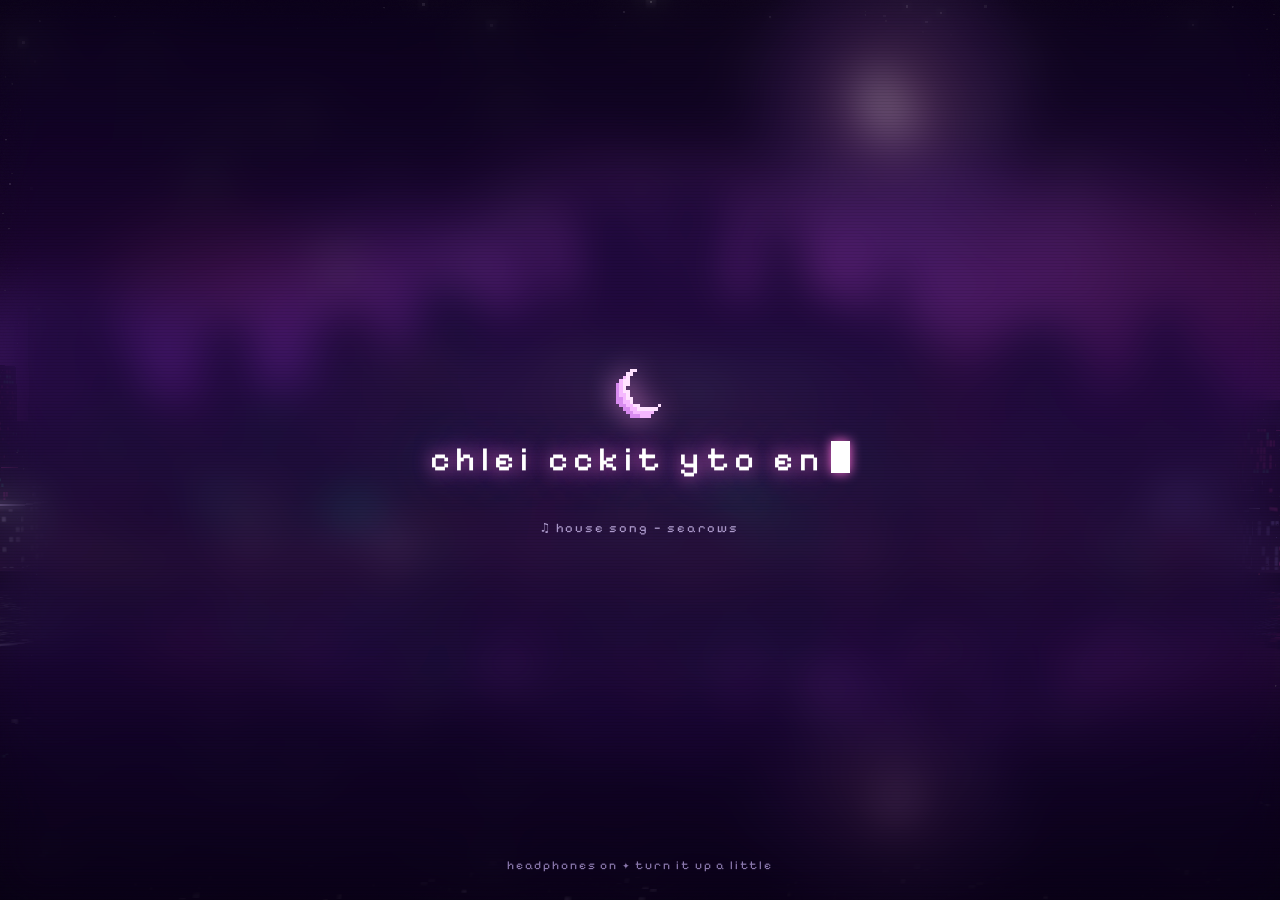
==== commit f9772eaa: "Remove weather sounds and start every visit on a snowy night - Drop the synthesized rain, wind and t" ====
--- a/index.html
+++ b/index.html
@@ -175,7 +175,7 @@
             <div class="back-links" id="links"></div>
 
             <p class="shortcuts">
-              <kbd>W</kbd> weather <kbd>A</kbd> ambience <kbd>P</kbd> pixel <kbd>M</kbd> mute <kbd>F</kbd> flip
+              <kbd>W</kbd> weather <kbd>P</kbd> pixel <kbd>M</kbd> mute <kbd>F</kbd> flip
             </p>
           </div>
         </article>
@@ -192,12 +192,11 @@
     <div class="hud-left" aria-hidden="true">
       <span id="clock">--:--</span>
       <span class="hud-sep">/</span>
-      <span id="hud-weather">rain</span>
+      <span id="hud-weather">snowy night</span>
     </div>
 
     <aside class="dock" aria-label="Scene settings">
       <button class="icon-btn" id="weather-btn" data-tip="weather · W"></button>
-      <button class="icon-btn" id="ambience-btn" data-tip="ambience · A"></button>
       <button class="icon-btn" id="pixel-btn" data-tip="pixel mode · P"></button>
     </aside>
 
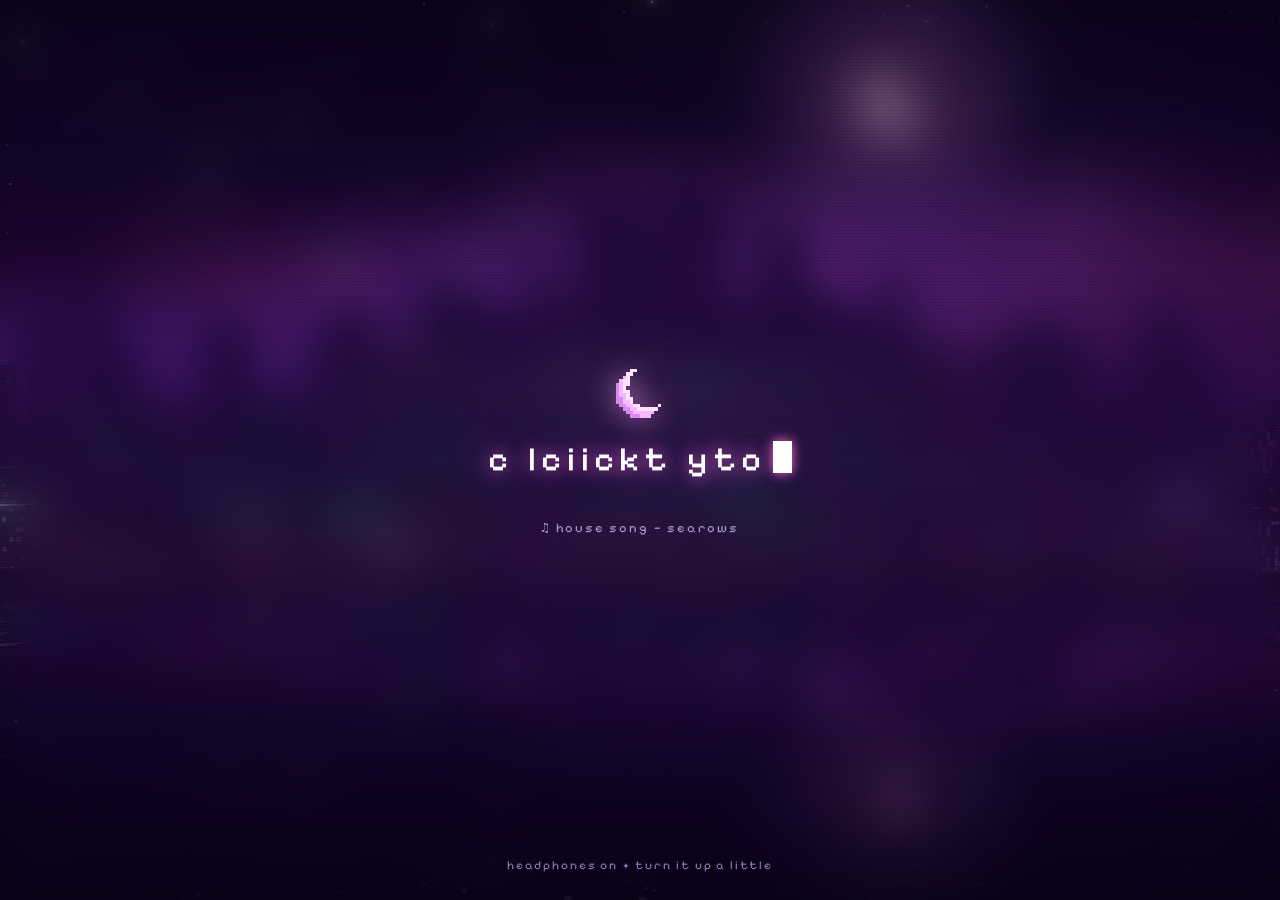
==== commit 342c9111: "Bring back weather ambience at a much lower volume - Restore the synthesized snowy wind, rain patter" ====
--- a/index.html
+++ b/index.html
@@ -175,7 +175,7 @@
             <div class="back-links" id="links"></div>
 
             <p class="shortcuts">
-              <kbd>W</kbd> weather <kbd>P</kbd> pixel <kbd>M</kbd> mute <kbd>F</kbd> flip
+              <kbd>W</kbd> weather <kbd>A</kbd> ambience <kbd>P</kbd> pixel <kbd>M</kbd> mute <kbd>F</kbd> flip
             </p>
           </div>
         </article>
@@ -197,6 +197,7 @@
 
     <aside class="dock" aria-label="Scene settings">
       <button class="icon-btn" id="weather-btn" data-tip="weather · W"></button>
+      <button class="icon-btn" id="ambience-btn" data-tip="ambience · A"></button>
       <button class="icon-btn" id="pixel-btn" data-tip="pixel mode · P"></button>
     </aside>
 
